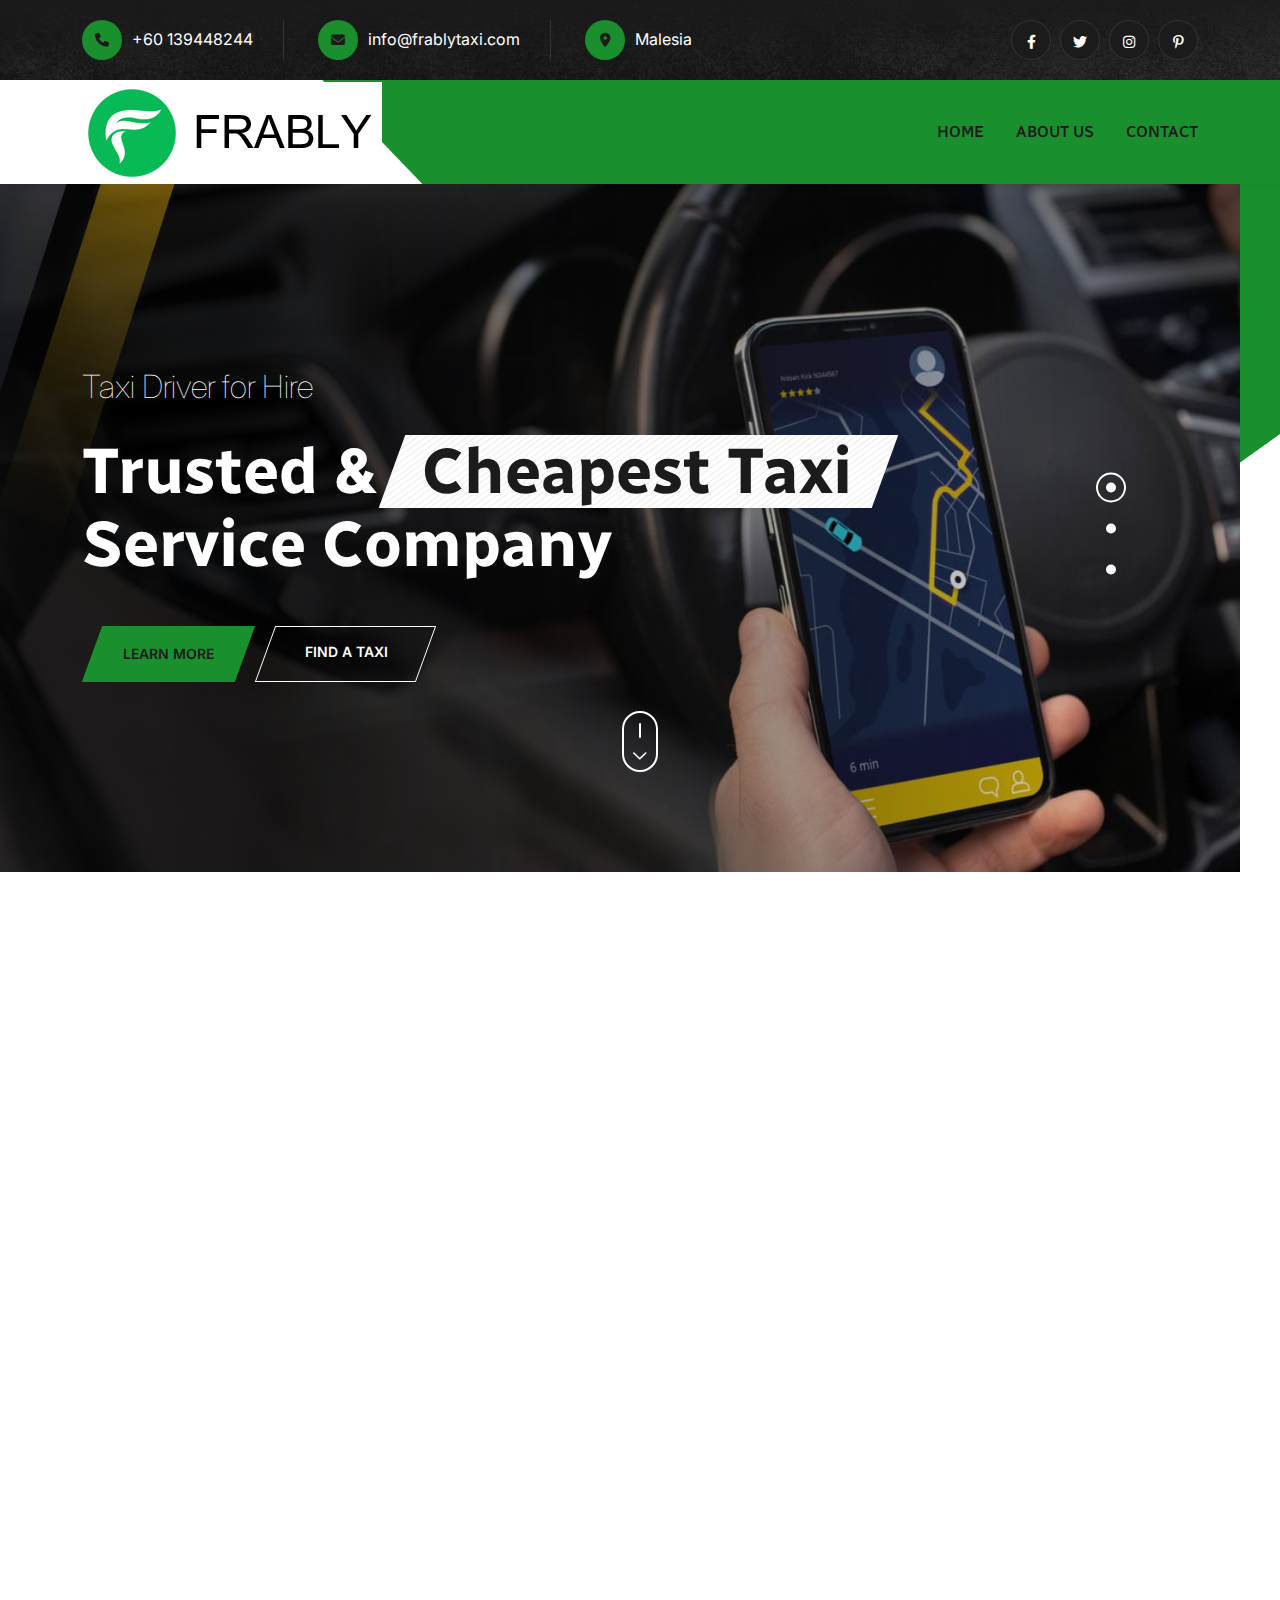
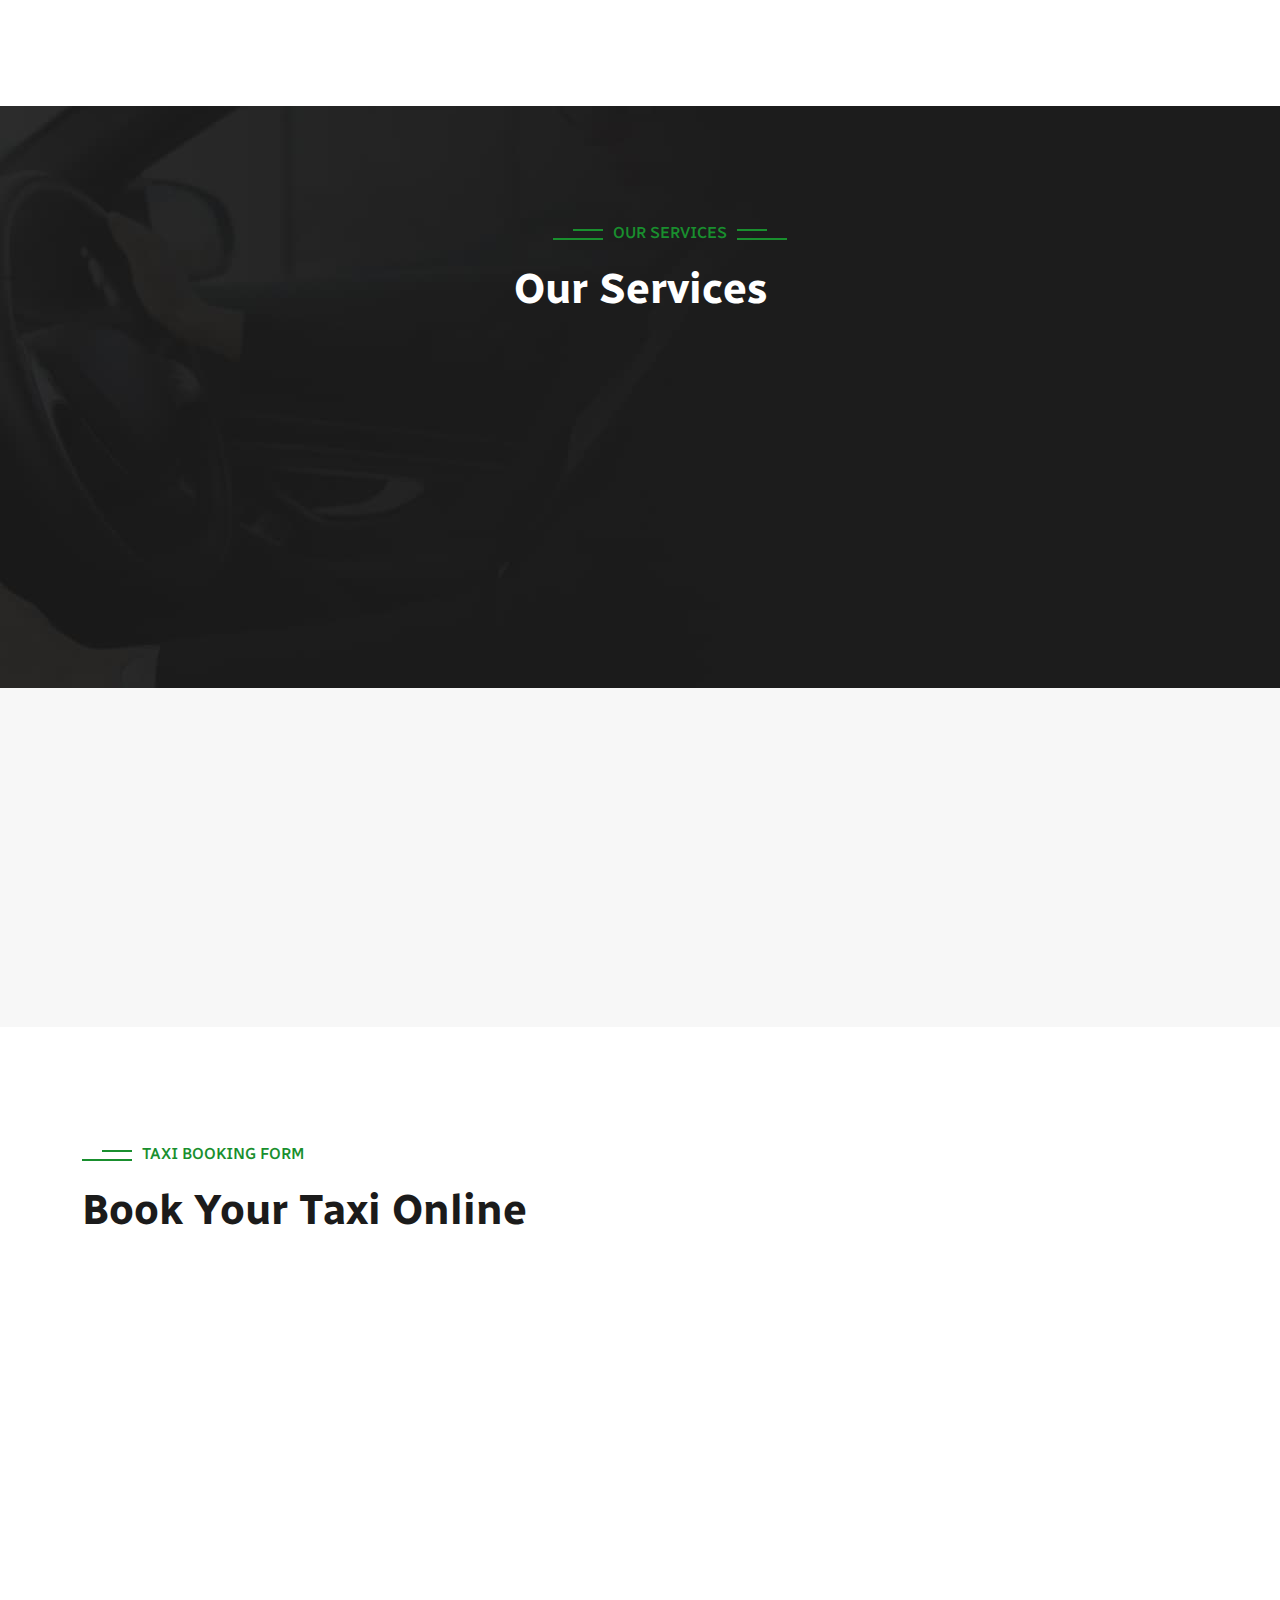
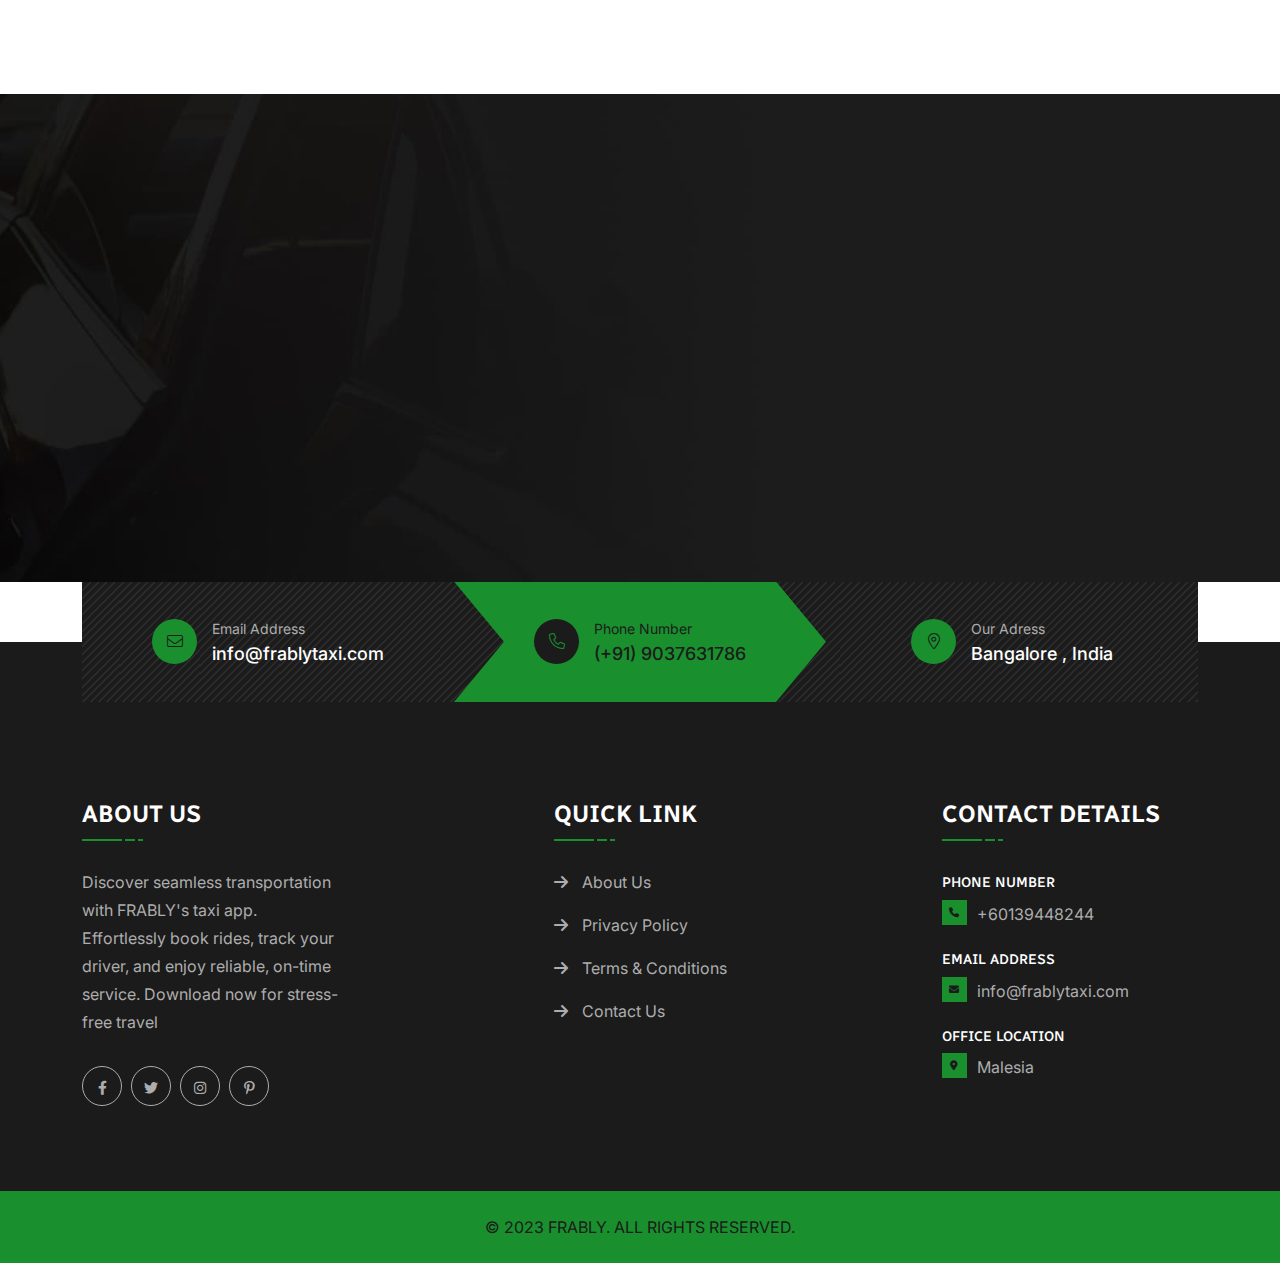
==== index.html @ fe0049c3 "epw" ====
<!doctype html>
<html class="no-js" lang="zxx">
   <head>
      <meta charset="utf-8">
      <meta http-equiv="x-ua-compatible" content="ie=edge">
      <title>FRABLY - Online Taxi Service</title>
      <meta name="author" content="Frably">
      <meta name="description" content="Frably - Online Taxi Service">
      <meta name="keywords" content="Frably - Online Taxi Service">
      <meta name="robots" content="INDEX,FOLLOW">
      <meta name="viewport" content="width=device-width,initial-scale=1,shrink-to-fit=no">
 
      <link href="assets/img/favicon.png" rel="icon">
      <meta name="theme-color" content="#ffffff">
      <link rel="preconnect" href="https://fonts.googleapis.com/">
      <link rel="preconnect" href="https://fonts.gstatic.com/" crossorigin>
      <link href="https://fonts.googleapis.com/css2?family=Inter:wght@300;400;500;600;700;800;900&amp;family=Radio+Canada:wght@300;400;500;600;700&amp;display=swap" rel="stylesheet">
      <link rel="stylesheet" href="assets/css/bootstrap.min.css">
      <link rel="stylesheet" href="assets/css/fontawesome.min.css">
      <link rel="stylesheet" href="assets/css/magnific-popup.min.css">
      <link rel="stylesheet" href="assets/css/slick.min.css">
      <link rel="stylesheet" href="assets/css/jquery.datetimepicker.min.css">
      <link rel="stylesheet" href="assets/css/style.css">
   </head>
   <body class="">
      <div class="th-menu-wrapper">
         <div class="th-menu-area text-center">
            <button class="th-menu-toggle"><i class="fal fa-times"></i></button>
            <div class="mobile-logo"><a href="index.html"><img src="assets/img/logo.svg" alt="Frably"></a></div>
            <div class="th-mobile-menu">
               <ul>
                     
                <li><a href="index.html">Home</a></li>
                <li><a href="about.html">About Us</a></li>
                <li><a href="contact.html">Contact</a></li>
               </ul>
            </div>
         </div>
      </div>
      <div class="popup-search-box d-none d-lg-block">
         <button class="searchClose"><i class="fal fa-times"></i></button>
         <form action="#"><input type="text" placeholder="What are you looking for"> <button type="submit"><i class="fal fa-search"></i></button></form>
      </div>
      <div class="sidemenu-wrapper d-none d-lg-block">
         <div class="sidemenu-content bg-title">
            <button class="closeButton sideMenuCls"><i class="far fa-times"></i></button>
            <div class="widget footer-widget">
               <h3 class="widget_title">About Company</h3>
               <div class="th-widget-about">
                  <p class="footer-text">Centric aplications productize before front end vortals visualize front end is results and value added</p>
                  <h4 class="footer-info-title">WE ARE AVAILABLE</h4>
                  <p class="footer-text">Mon-Sat: 09.00 am to 6.30 pm</p>
                  <a href="contact.html" class="th-btn style3"><span class="btn-text">Contact Us</span></a>
               </div>
            </div>
            <div class="widget footer-widget">
               <h3 class="widget_title">Recent Posts</h3>
               <div class="recent-post-wrap">
                  <div class="recent-post">
                     <div class="media-img"><a href="blog-details.html"><img src="assets/img/blog/recent-post-1-2.jpg" alt="Blog Image"></a></div>
                     <div class="media-body">
                        <div class="recent-post-meta"><a href="blog.html"><i class="far fa-calendar-days"></i>22th May, 2023</a></div>
                        <h4 class="post-title"><a class="text-inherit" href="blog-details.html">How To Start Car Engine Faster</a></h4>
                        <a class="line-btn" href="blog.html">Read More<i class="fa-regular fa-arrow-right"></i></a>
                     </div>
                  </div>
                  <div class="recent-post">
                     <div class="media-img"><a href="blog-details.html"><img src="assets/img/blog/recent-post-1-3.jpg" alt="Blog Image"></a></div>
                     <div class="media-body">
                        <div class="recent-post-meta"><a href="blog.html"><i class="far fa-calendar-days"></i>25th May, 2023</a></div>
                        <h4 class="post-title"><a class="text-inherit" href="blog-details.html">How to start car engine slowly</a></h4>
                        <a class="line-btn" href="blog.html">Read More<i class="fa-regular fa-arrow-right"></i></a>
                     </div>
                  </div>
               </div>
            </div>
            <div class="widget footer-widget">
               <h4 class="widget_title">Get Newsletter</h4>
               <div class="newsletter-widget">
                  <p class="md-20">Sign up today for hints, tips & latest car overview and news</p>
                  <form class="newsletter-form"><input class="form-control" type="email" placeholder="Email Address" required=""> <button type="submit" class="newsletter-btn"><i class="fas fa-envelope"></i></button></form>
                  <div class="th-social style2"><a target="_blank" href="https://facebook.com/"><i class="fab fa-facebook-f"></i></a> <a target="_blank" href="https://twitter.com/"><i class="fab fa-twitter"></i></a> <a target="_blank" href="https://instagram.com/"><i class="fab fa-instagram"></i></a> <a target="_blank" href="https://linkedin.com/"><i class="fab fa-linkedin-in"></i></a></div>
               </div>
            </div>
         </div>
      </div>
      <header class="th-header header-layout2">
         <div class="top-area" data-bg-src="assets/img/bg/header_bg_1.png">
           
            <div class="menu-top">
               <div class="container">
                  <div class="row align-items-center justify-content-center justify-content-sm-between">
                     <div class="col-auto d-none d-sm-block"><a class="header-link" href="tel:+88001152256"><i class="icon-btn fas fa-phone"></i>+60 139448244</a> <a class="header-link d-none d-lg-inline-block" href="mailto:info@anob-taxi.com"><i class="icon-btn fas fa-envelope"></i>info@frablytaxi.com</a> <a class="header-link d-none d-xl-inline-block" href="https://www.google.com/maps"><i class="icon-btn fas fa-location-dot"></i>Malesia</a></div>
                     <div class="col-auto">
                        <div class="th-social"><a target="_blank" href="https://facebook.com/"><i class="fab fa-facebook-f"></i></a> <a target="_blank" href="https://twitter.com/"><i class="fab fa-twitter"></i></a> <a target="_blank" href="https://instagram.com/"><i class="fab fa-instagram"></i></a> <a target="_blank" href="https://pinterest.com/"><i class="fab fa-pinterest-p"></i></a></div>
                     </div>
                  </div>
               </div>
            </div>
         </div>
         <div class="sticky-wrapper">
            <div class="menu-area">
               <div class="container">
                  <div class="row align-items-center justify-content-between">
                     <div class="col-auto">
                        <div class="header-logo"><a href="index.html"><img src="assets/img/titlelogo.png" alt="frablytaxi"></a></div>
                     </div>
                     <div class="col-auto">
                        <div class="row align-items-center justify-content-between">
                           <div class="col-auto">
                              <nav class="main-menu d-none d-lg-inline-block">
                                 <ul>
                             
                                    <li><a href="index.html">Home</a></li>
                                    <li><a href="about.html">About Us</a></li>
 
                                    <li><a href="contact.html">Contact</a></li>
                                 </ul>
                              </nav>
                              <button type="button" class="th-menu-toggle d-inline-block d-lg-none"><i class="far fa-bars"></i></button>
                           </div>
                           <div class="col-auto d-none d-xxl-block">
                              <div class="header-button"><a href="booking.html" class="th-btn style6 style-skew"><span class="btn-text">Let’s Ride Now</span></a></div>
                           </div>
                        </div>
                     </div>
                  </div>
               </div>
               <div class="logo-shape" data-bg-src="assets/img/bg/pattern_bg_2.png"></div>
            </div>
         </div>
      </header>
      <div class="th-hero-wrapper hero-1">
         <div class="hero-slider-1 th-carousel" data-fade="true" data-slide-show="1" data-md-slide-show="1" data-dots="true" data-xl-dots="true" data-ml-dots="true" data-lg-dots="true">
            <div class="th-hero-slide">
               <div class="th-hero-bg" data-bg-src="assets/img/bg/hero_bg_1_2.jpg"><img src="assets/img/bg/hero_overlay_1.png" alt="Hero Image"></div>
               <div class="container">
                  <div class="hero-style1">
                     <span class="hero-subtitle" data-ani="slideinleft" data-ani-delay="0.1s">Taxi Driver for Hire</span>
                     <h1 class="hero-title" data-ani="slideinleft" data-ani-delay="0.3s">Trusted & <span class="text-bg">Cheapest Taxi</span></h1>
                     <h1 class="hero-title" data-ani="slideinleft" data-ani-delay="0.5s">Service Company</h1>
                     <div class="btn-group" data-ani="slideinleft" data-ani-delay="0.7s"><a href="about.html" class="th-btn style3 style-skew"><span class="btn-text">Learn More</span></a> <a href="taxi.html" class="th-btn style2 style-skew"><span class="btn-text">Find A Taxi</span></a></div>
                  </div>
               </div>
            </div>
            <div class="th-hero-slide">
               <div class="th-hero-bg" data-bg-src="assets/img/bg/hero_bg_1_2.jpg"><img src="assets/img/bg/hero_overlay_1.png" alt="Hero Image"></div>
               <div class="container">
                  <div class="hero-style1">
                     <span class="hero-subtitle" data-ani="slideinleft" data-ani-delay="0.1s">Taxi Driver for Hire</span>
                     <h1 class="hero-title" data-ani="slideinleft" data-ani-delay="0.3s">Fasted & <span class="text-bg">Cheapest Taxi</span></h1>
                     <h1 class="hero-title" data-ani="slideinleft" data-ani-delay="0.5s">Car Services</h1>
                     <div class="btn-group" data-ani="slideinleft" data-ani-delay="0.7s"><a href="about.html" class="th-btn style3 style-skew"><span class="btn-text">Learn More</span></a> <a href="taxi.html" class="th-btn style2 style-skew"><span class="btn-text">Find A Taxi</span></a></div>
                  </div>
               </div>
            </div>
            <div class="th-hero-slide">
               <div class="th-hero-bg" data-bg-src="assets/img/bg/hero_bg_1_3.jpg"><img src="assets/img/bg/hero_overlay_1.png" alt="Hero Image"></div>
               <div class="container">
                  <div class="hero-style1">
                     <span class="hero-subtitle" data-ani="slideinleft" data-ani-delay="0.1s">Taxi Driver for Hire</span>
                     <h1 class="hero-title" data-ani="slideinleft" data-ani-delay="0.3s">Trusted & <span class="text-bg">Cheapest Taxi</span></h1>
                     <h1 class="hero-title" data-ani="slideinleft" data-ani-delay="0.5s">Taxi For You</h1>
                     <div class="btn-group" data-ani="slideinleft" data-ani-delay="0.7s"><a href="about.html" class="th-btn style3 style-skew"><span class="btn-text">Learn More</span></a> <a href="taxi.html" class="th-btn style2 style-skew"><span class="btn-text">Find A Taxi</span></a></div>
                  </div>
               </div>
            </div>
         </div>
         <a href="#about-sec" class="scroll-bottom"><i class="far fa-chevron-down"></i></a>
         <div class="hero-shape"></div>
      </div>
      <div class="space" id="about-sec">
         <div class="container">
            <div class="row">
               <div class="col-lg-6 mb-40 mb-lg-0">
                  <div class="img-box2 wow fadeInLeft">
                     <div class="img1"><img src="assets/img/normal/about_2_1.jpg" alt="About"></div>
                     <div class="img2"><img src="assets/img/normal/about_2_2.jpg" alt="About"></div>
                     <a href="https://www.youtube.com/watch?v=_sI_Ps7JSEk" class="play-btn popup-video"><i class="fas fa-play"></i></a>
                  </div>
               </div>
               <div class="col-lg-6 ps-3 ps-xl-5 align-self-end wow fadeInRight">
                  <div class="title-area mb-35">
                     <span class="sub-title">About our Service</span>
                     <h2 class="sec-title text-uppercase">Ride with Confidence<br> Arrive in Style</h2>
                  </div>
                  <div class="about-quote">
                     <p class="text">A taxi ride is like a thriller story, it has a beginning, middle, and an end, and sometimes it surprises you.</p>
                 
                  </div>
                  <div class="info-card style2">
                     <div class="info-card_icon text-title"><i class="fas fa-phone"></i></div>
                     <div class="info-card_content">
                        <p class="info-card_text">Call Us 24/7 Anytime:</p>
                        <a href="tel:+2563153215" class="info-card_link text-title">+60 139448244</a>
                     </div>
                  </div>
                  <a href="about.html" class="th-btn style-skew"><span class="btn-text">Get More Info</span></a>
               </div>
            </div>
         </div>
      </div>
      <section class="bg-smoke bg-top-center space" data-bg-src="assets/img/bg/service_bg_1_1.jpg">
         <div class="container">
            <div class="title-area text-center">
               <span class="sub-title">OUR SERVICES<span class="double-line"></span></span>
               <h2 class="sec-title text-white">Our Services</h2>
            </div>
            <div class="row th-carousel" data-slide-show="3" data-lg-slide-show="2" data-md-slide-show="2">
               <div class="col-md-6 col-lg-4">
                  <div class="service-grid wow fadeInUp">
                     <div class="service-grid_img"><img src="assets/img/service/service_1_1.jpg" alt="service image"></div>
                     <div class="service-grid_content">
                        <h3 class="service-grid_title"><a href="service-details.html">City Transport</a></h3>
                        <p class="service-grid_text">Various modes of transportation and infrastructure systems that facilitate the movement of people and goods within urban areas and cities.</p>
                       
                     </div>
                  </div>
               </div>
           
               <div class="col-md-6 col-lg-4">
                  <div class="service-grid wow fadeInUp">
                     <div class="service-grid_img"><img src="assets/img/service/service_1_3.jpg" alt="service image"></div>
                     <div class="service-grid_content">
                        <h3 class="service-grid_title"><a href="service-details.html">Online Booking</a></h3>
                        <p class="service-grid_text">Taxi online booking enables users to book a taxi ride through a digital platform or app for convenient and efficient transportation</p>
                     
                     </div>
                  </div>
               </div>
             
               <div class="col-md-6 col-lg-4">
                  <div class="service-grid wow fadeInDown">
                     <div class="service-grid_img"><img src="assets/img/service/service_1_4.jpg" alt="service image"></div>
                     <div class="service-grid_content">
                        <h3 class="service-grid_title"><a href="service-details.html">Regular Transport</a></h3>
                        <p class="service-grid_text">Routine and consistent modes of transportation for daily commuting or regular travel needs</p>
                      
                     </div>
                  </div>
               </div>
            </div>
         </div>
      </section>
      <div class="space overflow-hidden">
         <div class="container">
            <div class="title-area mb-35 text-center text-xl-start">
               <span class="sub-title">Taxi Booking Form</span>
               <h2 class="sec-title">Book Your Taxi Online</h2>
            </div>
            <div class="row flex-row-reverse">
               <div class="col-xl-5">
                  <div class="car-img1 wow fadeInRight"><img src="assets/img/normal/booking_car_1.png" alt="car"></div>
               </div>
               <div class="col-xl-7">
                  <form action="https://themeholy.com/html/taxiar/demo/mail.php" method="POST" class="booking-form style2 ajax-contact wow fadeInUp">
                     <div class="booking-select-class">
                        <div class="class-name"><input type="radio" id="standard" name="booking_class" value="STANDARD" checked="checked"> <label for="standard">STANDARD</label></div>
                        <div class="class-name"><input type="radio" id="business" name="booking_class" value="BUSINESS"> <label for="business">BUSINESS</label></div>
                        <div class="class-name"><input type="radio" id="economy" name="booking_class" value="ECONOMY"> <label for="economy">ECONOMY</label></div>
                        <div class="class-name"><input type="radio" id="vip" name="booking_class" value="VIP"> <label for="vip">VIP</label></div>
                        <div class="class-name"><input type="radio" id="minivan" name="booking_class" value="MINIVAN"> <label for="minivan">MINIVAN</label></div>
                        <div class="class-name"><input type="radio" id="comfort" name="booking_class" value="COMFORT"> <label for="comfort">COMFORT</label></div>
                     </div>
                     <div class="input-box">
                        <div class="row">
                           <div class="form-group col-sm-6"><input type="text" class="form-control" name="name" id="name" placeholder="Your Name"></div>
                           <div class="form-group col-sm-6"><input type="number" class="form-control" name="phone" id="phone" placeholder="Phone Number"></div>
                           <div class="form-group col-sm-6"><input type="text" class="form-control" name="passenger" id="passenger" placeholder="Passengers#"></div>
                           <div class="form-group col-sm-6"><input type="text" class="form-control" name="s-destination" id="s-destination" placeholder="Start Destination"></div>
                           <div class="form-group col-sm-6"><input type="text" class="form-control" name="e-destination" id="e-destination" placeholder="End Destination"></div>
                           <div class="form-group col-sm-6"><input type="text" class="date-pick form-control" name="date" id="date-pick" placeholder="Select Date"></div>
                           <div class="form-group col-sm-6"><input type="text" class="time-pick form-control" name="time" id="time-pick" placeholder="Select Time"></div>
                           <div class="form-btn col-sm-6"><button class="th-btn">Book Taxi Now</button></div>
                        </div>
                        <p class="form-messages mb-0 mt-3"></p>
                     </div>
                  </form>
               </div>
            </div>
         </div>
      </div>
      <section class="space position-relative" data-bg-src="assets/img/bg/download_bg_1.jpg">
         <div class="container">
            <div class="row">
               <div class="col-lg-7 text-center text-lg-start wow fadeInLeft">
                  <div class="title-area mb-30">
                     <span class="sub-title">Download Frably App Now</span>
                     <h2 class="sec-title text-white fw-semibold">Get Free FRABLY App<br>On Online Store</h2>
                  </div>
                 
                  <div class="download-btn-wrap">
                     <a target="_blank" href="https://play.google.com/" class="download-btn">
                        <i class="fa-brands fa-google-play"></i>
                        <div class="text-group">
                           <span class="small-text">Download From</span>
                           <h6 class="big-text">Google Play</h6>
                        </div>
                     </a>
                     <a target="_blank" href="https://www.apple.com/store" class="download-btn">
                        <i class="fa-brands fa-apple"></i>
                        <div class="text-group">
                           <span class="small-text">Download From</span>
                           <h6 class="big-text">App Store</h6>
                        </div>
                     </a>
                  </div>
               </div>
               <div class="col-xl-6">
                  <div class="app-mockup wow fadeInRight"><img src="assets/img/normal/app_mockup.png" alt="app mockup"></div>
               </div>
            </div>
         </div>
      </section>
 
    
      <div class="z-index-common" data-pos-for=".footer-wrapper" data-sec-pos="bottom-half">
         <div class="container">
            <div class="contact-card" data-bg-src="assets/img/bg/pattern_bg_3.png">
               <div class="info-card style3">
                  <div class="info-card_icon"><i class="fal fa-envelope"></i></div>
                  <div class="info-card_content">
                     <p class="info-card_text">Email Address</p>
                     <a href="mailto:info@example.com" class="info-card_link">info@frablytaxi.com</a>
                  </div>
               </div>
               <div class="info-card style3 active">
                  <div class="info-card_icon"><i class="fal fa-phone"></i></div>
                  <div class="info-card_content">
                     <p class="info-card_text">Phone Number</p>
                     <a href="tel:+46825476243" class="info-card_link">(+91) 9037631786</a>
                  </div>
               </div>
               <div class="info-card style3">
                  <div class="info-card_icon"><i class="fal fa-location-dot"></i></div>
                  <div class="info-card_content">
                     <p class="info-card_text">Our Adress</p>
                     <a href="https://www.google.com/maps" class="info-card_link">Bangalore , India</a>
                  </div>
               </div>
            </div>
         </div>
      </div>
      <footer class="footer-wrapper footer-layout1">
         <div class="widget-area">
            <div class="container">
               <div class="row justify-content-between">
                  <div class="col-md-6 col-xl-3">
                     <div class="widget footer-widget">
                        <h3 class="widget_title">About Us</h3>
                        <div class="th-widget-about">
                           <p class="footer-text">Discover seamless transportation with FRABLY's taxi app. Effortlessly book rides, track your driver, and enjoy reliable, on-time service. Download now for stress-free travel</p>
                           <div class="th-social style2"><a target="_blank" href="https://facebook.com/"><i class="fab fa-facebook-f"></i></a> <a target="_blank" href="https://twitter.com/"><i class="fab fa-twitter"></i></a> <a target="_blank" href="https://instagram.com/"><i class="fab fa-instagram"></i></a> <a target="_blank" href="https://pinterest.com/"><i class="fab fa-pinterest-p"></i></a></div>
                        </div>
                     </div>
                  </div>
                  <div class="col-md-6 col-xl-auto">
                     <div class="widget widget_nav_menu footer-widget">
                        <h3 class="widget_title">Quick link</h3>
                        <div class="menu-all-pages-container">
                           <ul class="menu">
                              <li><a href="about.html">About Us</a></li>
                              <li><a href="privacypolicy.html">Privacy Policy</a></li>
                              <li><a href="termsandconditions.html">Terms & Conditions</a></li>
                              <li><a href="contact.html">Contact Us</a></li>
                           </ul>
                        </div>
                     </div>
                  </div>
           
                  <div class="col-md-6 col-xl-3">
                     <div class="widget footer-widget">
                        <h3 class="widget_title">Contact Details</h3>
                        <div class="th-widget-about">
                           <h4 class="footer-info-title">Phone Number</h4>
                           <p class="footer-info"><i class="fa-sharp fa-solid fa-phone"></i><a class="text-inherit" href="tel:+60139448244">+60139448244</a></p>
                           <h4 class="footer-info-title">Email Address</h4>
                           <p class="footer-info"><i class="fas fa-envelope"></i><a class="text-inherit" href="mailto:info@email.com">info@frablytaxi.com</a></p>
                           <h4 class="footer-info-title">Office Location</h4>
                           <p class="footer-info"><i class="fas fa-map-marker-alt"></i>Malesia</p>
                        </div>
                     </div>
                  </div>
               </div>
            </div>
         </div>
         <div class="copyright-wrap">
            <div class="container">
               <p class="copyright-text">© 2023 <a href="https://frablytaxi.com">Frably</a>. All Rights Reserved.</p>
            </div>
         </div>
      </footer>
      <div class="scroll-top">
         <svg class="progress-circle svg-content" width="100%" height="100%" viewBox="-1 -1 102 102">
            <path d="M50,1 a49,49 0 0,1 0,98 a49,49 0 0,1 0,-98" style="transition: stroke-dashoffset 10ms linear 0s; stroke-dasharray: 307.919, 307.919; stroke-dashoffset: 307.919;"></path>
         </svg>
      </div>
      <script src="assets/js/vendor/jquery-3.6.0.min.js"></script><script src="assets/js/slick.min.js"></script><script src="assets/js/bootstrap.min.js"></script><script src="assets/js/jquery.magnific-popup.min.js"></script><script src="assets/js/jquery.counterup.min.js"></script><script src="assets/js/imagesloaded.pkgd.min.js"></script><script src="assets/js/isotope.pkgd.min.js"></script><script src="assets/js/nice-select.min.js"></script><script src="assets/js/jquery.datetimepicker.min.js"></script><script src="assets/js/wow.min.js"></script><script src="assets/js/main.js"></script>
   </body>

</html>
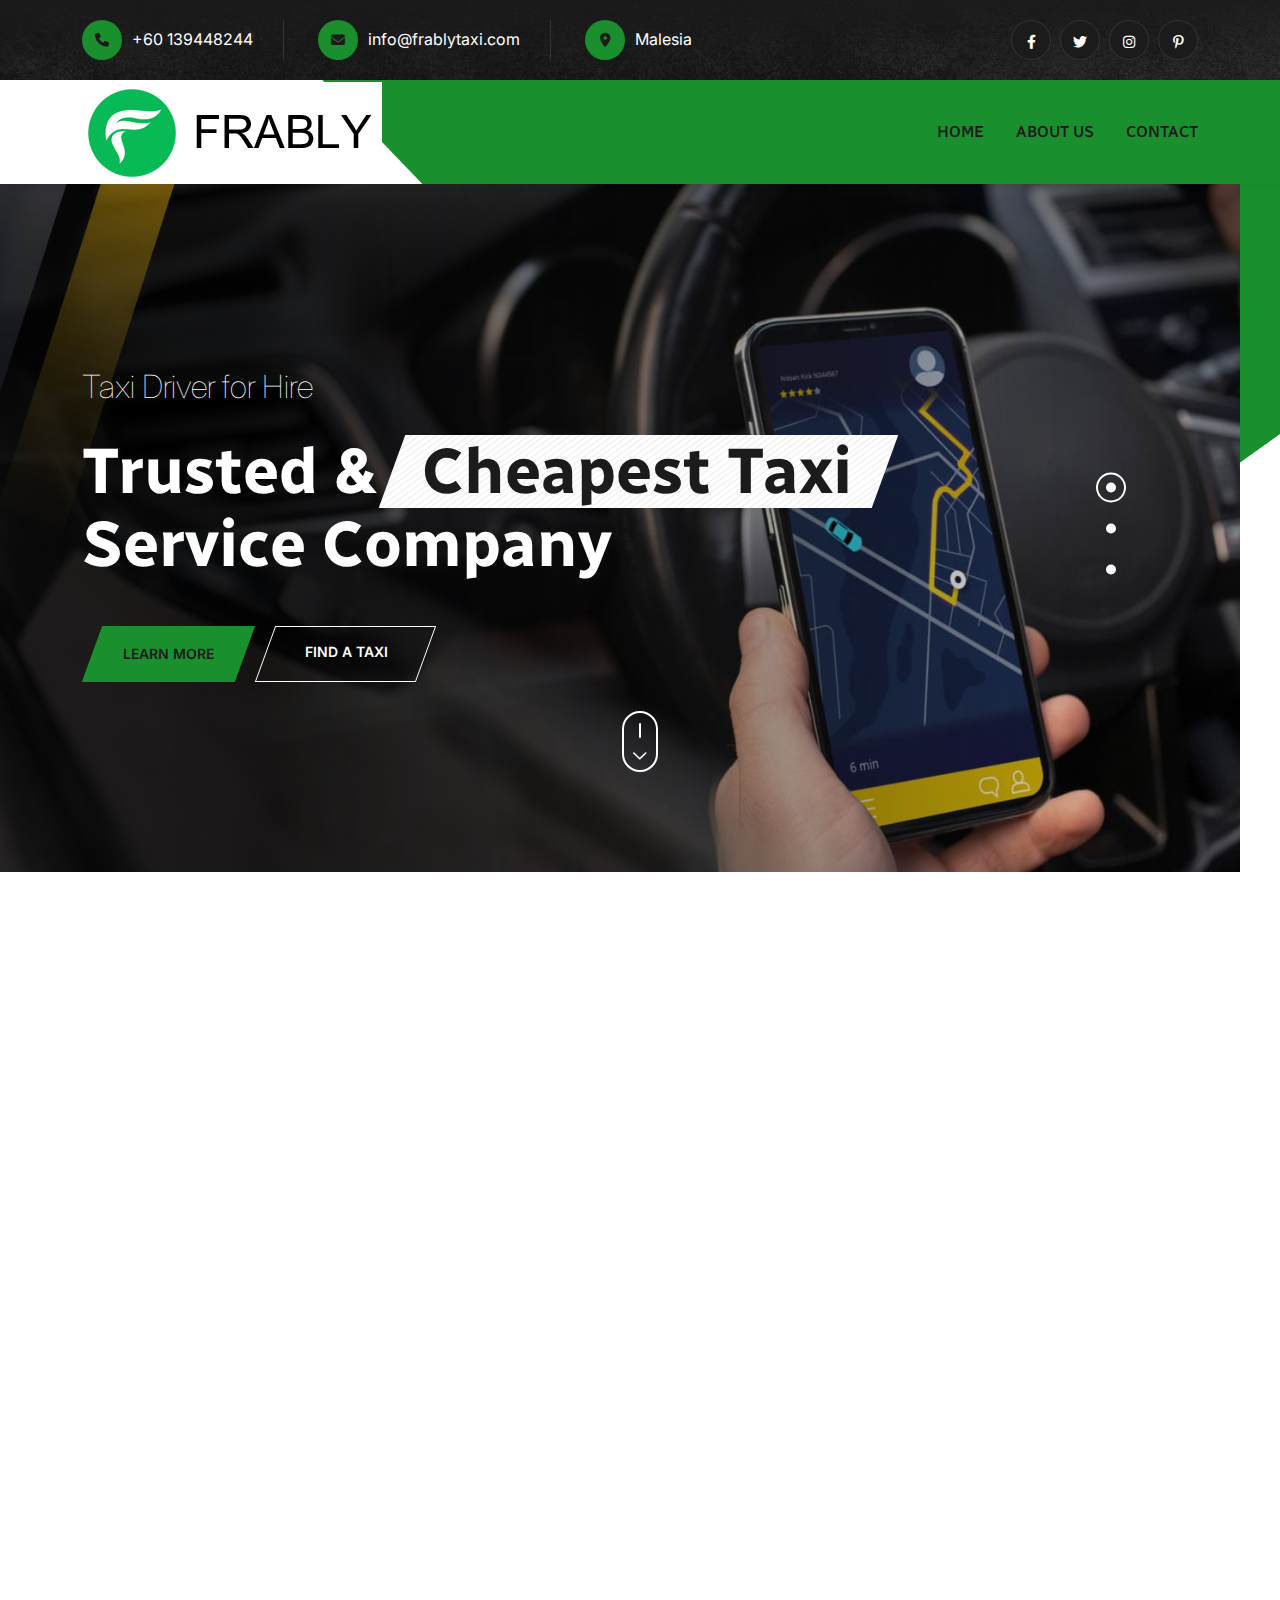
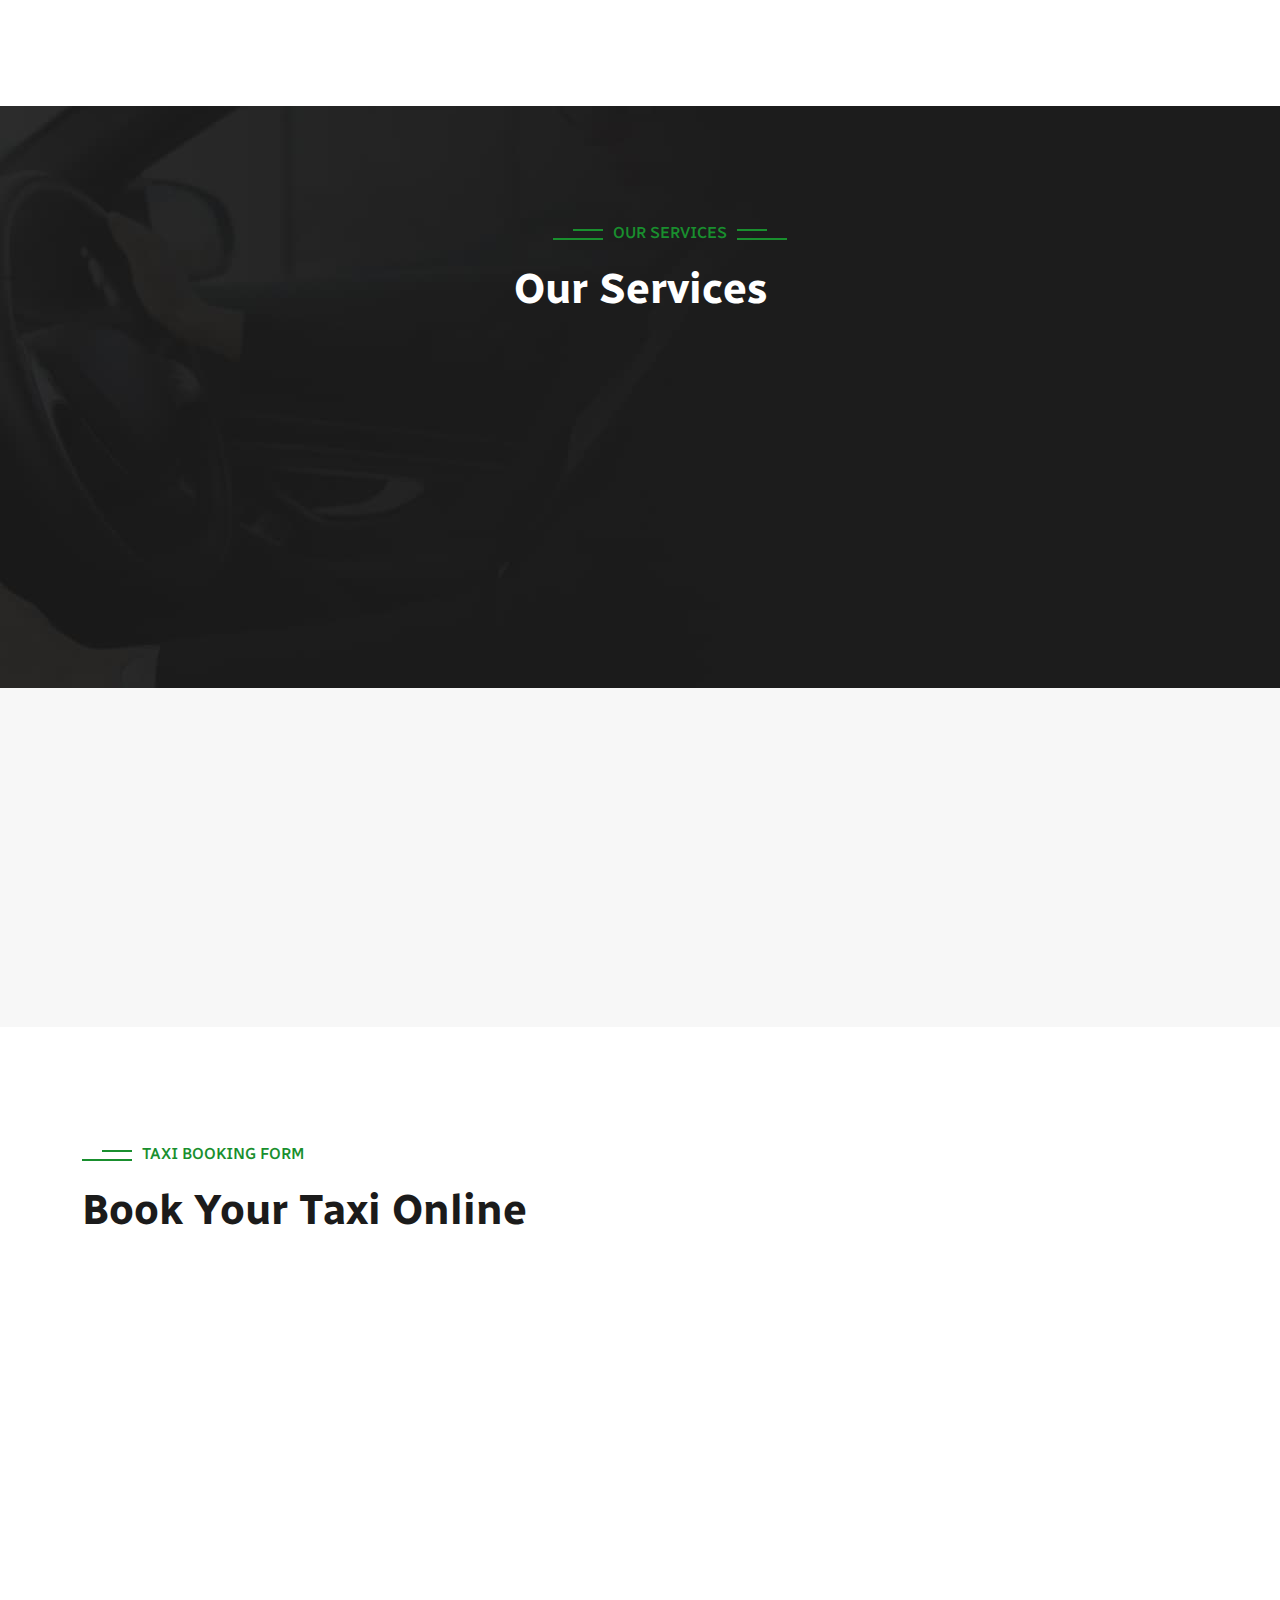
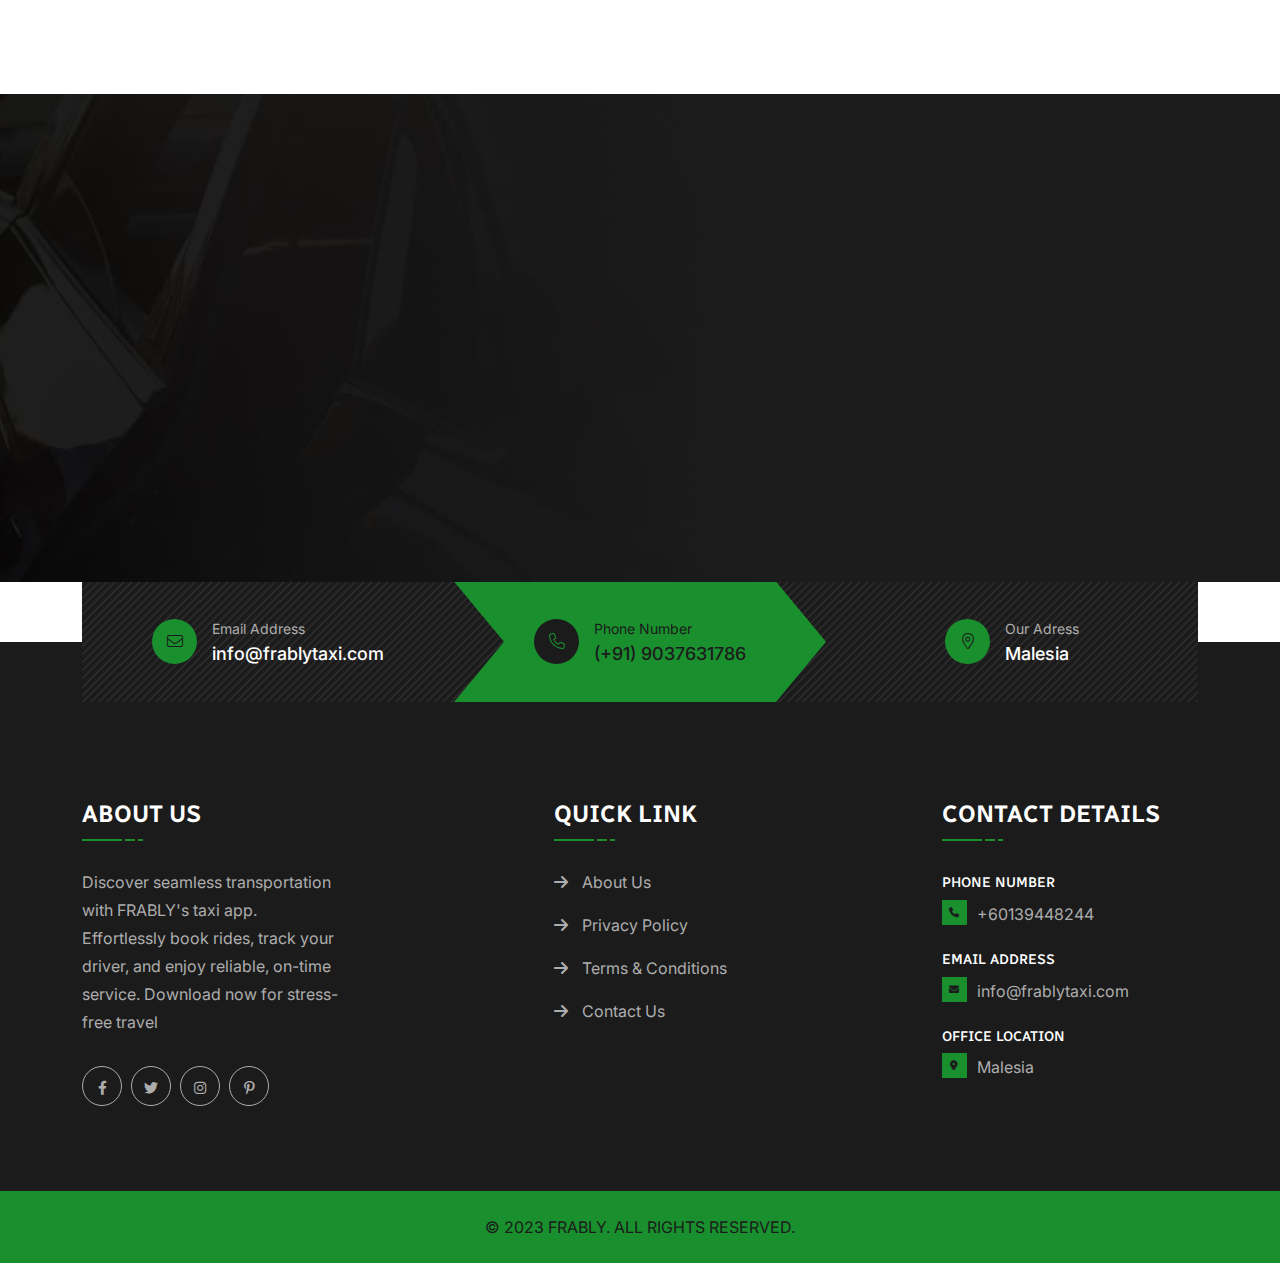
==== commit a2eb3fd1: "ewe" ====
--- a/index.html
+++ b/index.html
@@ -335,7 +335,7 @@
                   <div class="info-card_icon"><i class="fal fa-location-dot"></i></div>
                   <div class="info-card_content">
                      <p class="info-card_text">Our Adress</p>
-                     <a href="https://www.google.com/maps" class="info-card_link">Bangalore , India</a>
+                     <a href="https://www.google.com/maps" class="info-card_link">Malesia</a>
                   </div>
                </div>
             </div>
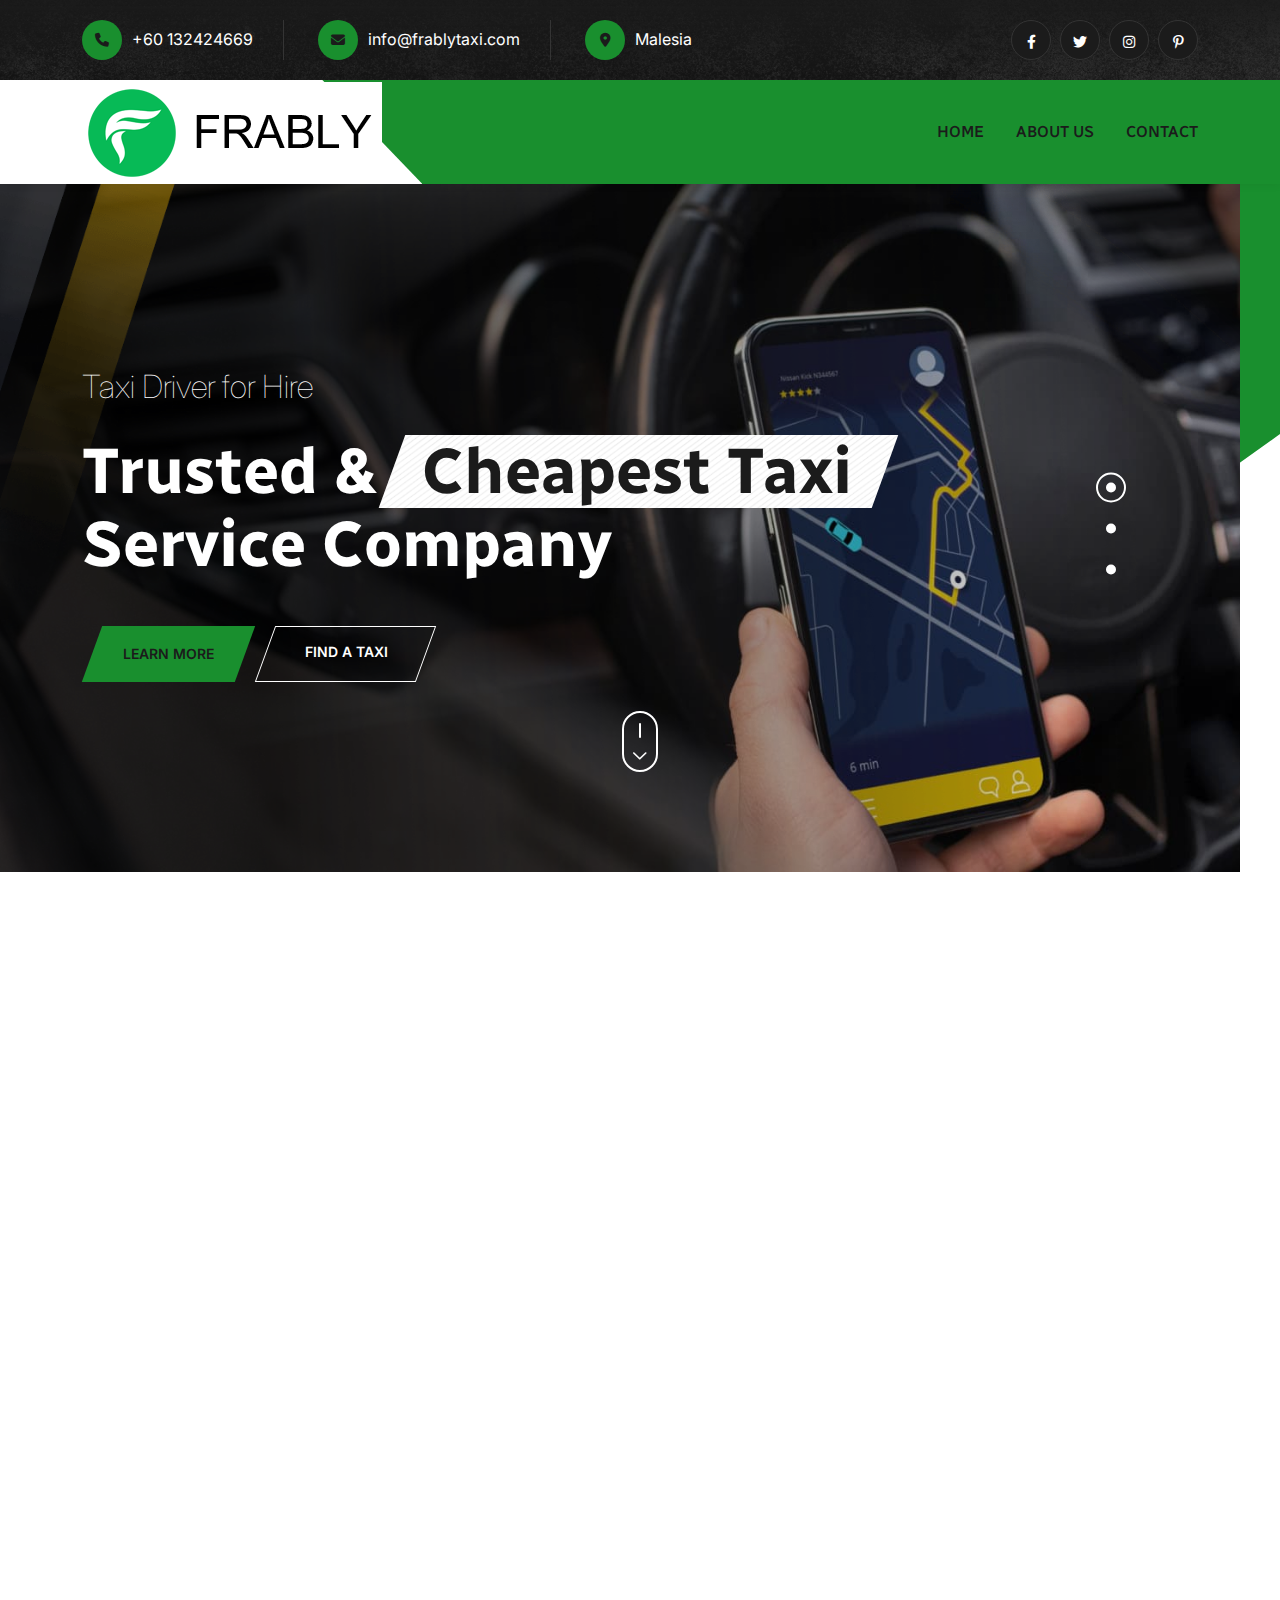
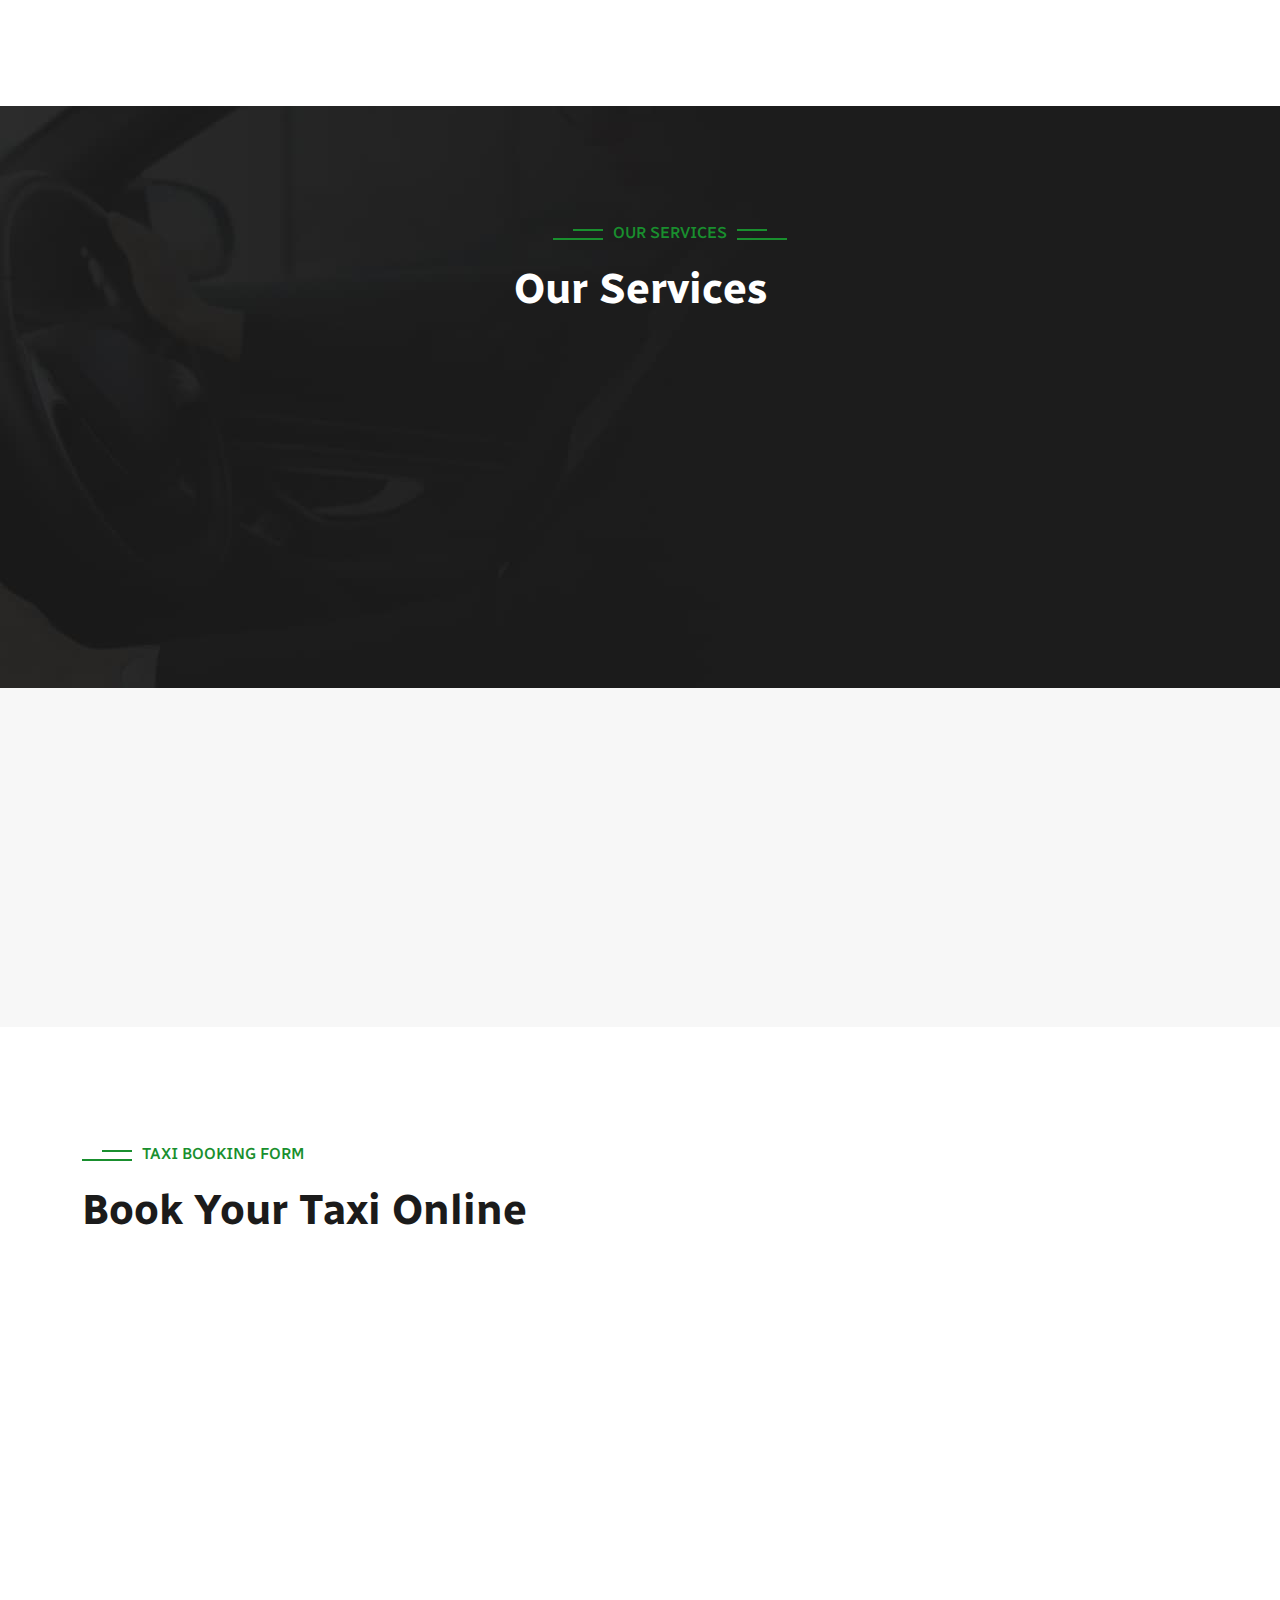
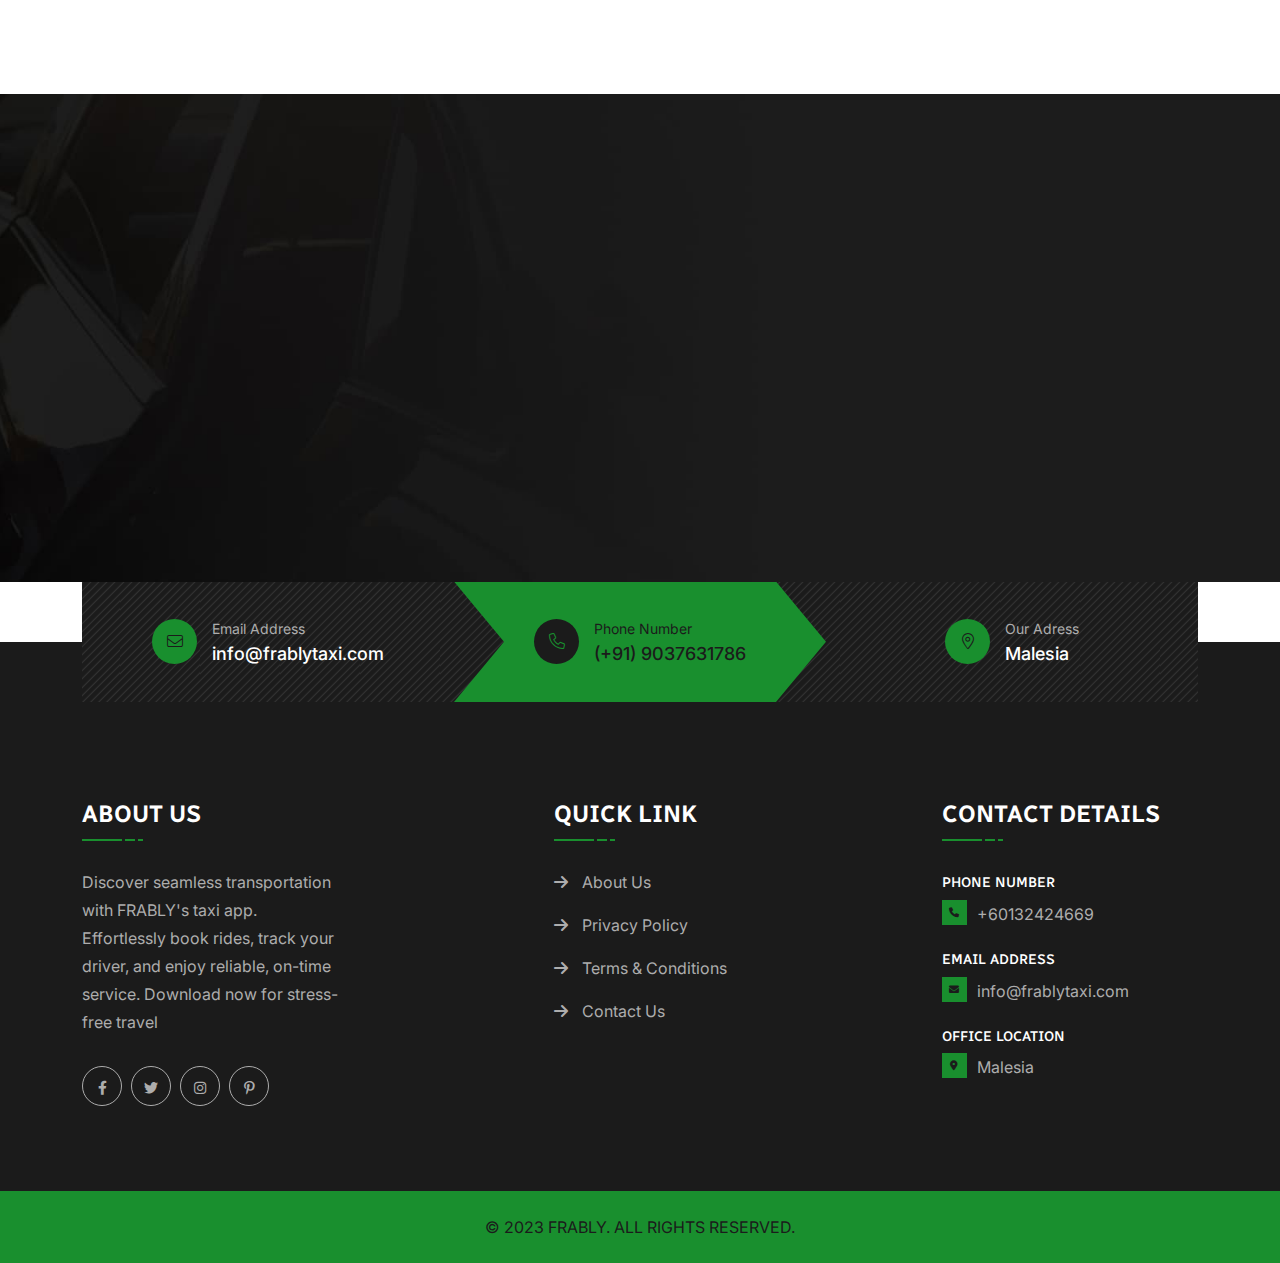
==== commit bb132939: "Update index.html" ====
--- a/index.html
+++ b/index.html
@@ -90,7 +90,7 @@
             <div class="menu-top">
                <div class="container">
                   <div class="row align-items-center justify-content-center justify-content-sm-between">
-                     <div class="col-auto d-none d-sm-block"><a class="header-link" href="tel:+88001152256"><i class="icon-btn fas fa-phone"></i>+60 139448244</a> <a class="header-link d-none d-lg-inline-block" href="mailto:info@anob-taxi.com"><i class="icon-btn fas fa-envelope"></i>info@frablytaxi.com</a> <a class="header-link d-none d-xl-inline-block" href="https://www.google.com/maps"><i class="icon-btn fas fa-location-dot"></i>Malesia</a></div>
+                     <div class="col-auto d-none d-sm-block"><a class="header-link" href="tel:+88001152256"><i class="icon-btn fas fa-phone"></i>+60 132424669</a> <a class="header-link d-none d-lg-inline-block" href="mailto:info@anob-taxi.com"><i class="icon-btn fas fa-envelope"></i>info@frablytaxi.com</a> <a class="header-link d-none d-xl-inline-block" href="https://www.google.com/maps"><i class="icon-btn fas fa-location-dot"></i>Malesia</a></div>
                      <div class="col-auto">
                         <div class="th-social"><a target="_blank" href="https://facebook.com/"><i class="fab fa-facebook-f"></i></a> <a target="_blank" href="https://twitter.com/"><i class="fab fa-twitter"></i></a> <a target="_blank" href="https://instagram.com/"><i class="fab fa-instagram"></i></a> <a target="_blank" href="https://pinterest.com/"><i class="fab fa-pinterest-p"></i></a></div>
                      </div>
@@ -192,7 +192,7 @@
                      <div class="info-card_icon text-title"><i class="fas fa-phone"></i></div>
                      <div class="info-card_content">
                         <p class="info-card_text">Call Us 24/7 Anytime:</p>
-                        <a href="tel:+2563153215" class="info-card_link text-title">+60 139448244</a>
+                        <a href="tel:+2563153215" class="info-card_link text-title">+60 132424669</a>
                      </div>
                   </div>
                   <a href="about.html" class="th-btn style-skew"><span class="btn-text">Get More Info</span></a>
@@ -373,7 +373,7 @@
                         <h3 class="widget_title">Contact Details</h3>
                         <div class="th-widget-about">
                            <h4 class="footer-info-title">Phone Number</h4>
-                           <p class="footer-info"><i class="fa-sharp fa-solid fa-phone"></i><a class="text-inherit" href="tel:+60139448244">+60139448244</a></p>
+                           <p class="footer-info"><i class="fa-sharp fa-solid fa-phone"></i><a class="text-inherit" href="tel:+60132424669">+60132424669</a></p>
                            <h4 class="footer-info-title">Email Address</h4>
                            <p class="footer-info"><i class="fas fa-envelope"></i><a class="text-inherit" href="mailto:info@email.com">info@frablytaxi.com</a></p>
                            <h4 class="footer-info-title">Office Location</h4>
@@ -398,4 +398,4 @@
       <script src="assets/js/vendor/jquery-3.6.0.min.js"></script><script src="assets/js/slick.min.js"></script><script src="assets/js/bootstrap.min.js"></script><script src="assets/js/jquery.magnific-popup.min.js"></script><script src="assets/js/jquery.counterup.min.js"></script><script src="assets/js/imagesloaded.pkgd.min.js"></script><script src="assets/js/isotope.pkgd.min.js"></script><script src="assets/js/nice-select.min.js"></script><script src="assets/js/jquery.datetimepicker.min.js"></script><script src="assets/js/wow.min.js"></script><script src="assets/js/main.js"></script>
    </body>
 
-</html>+</html>
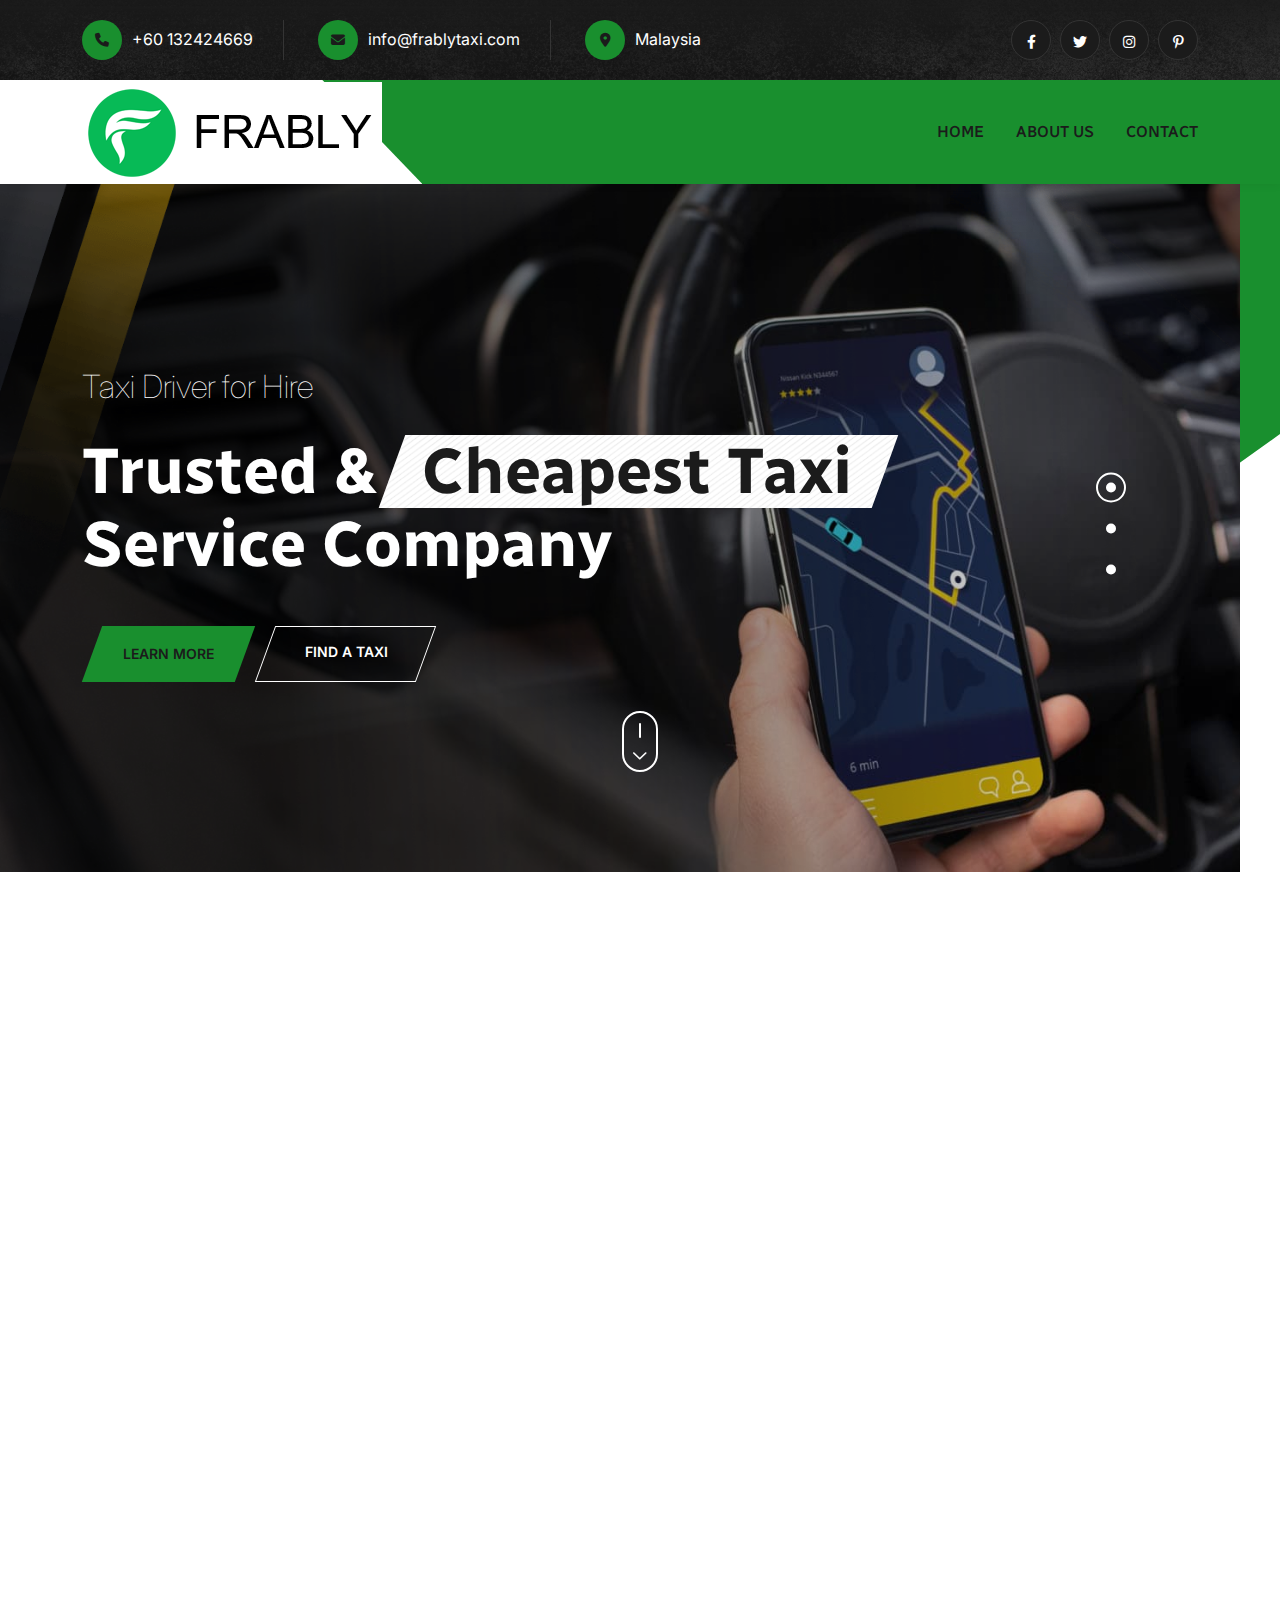
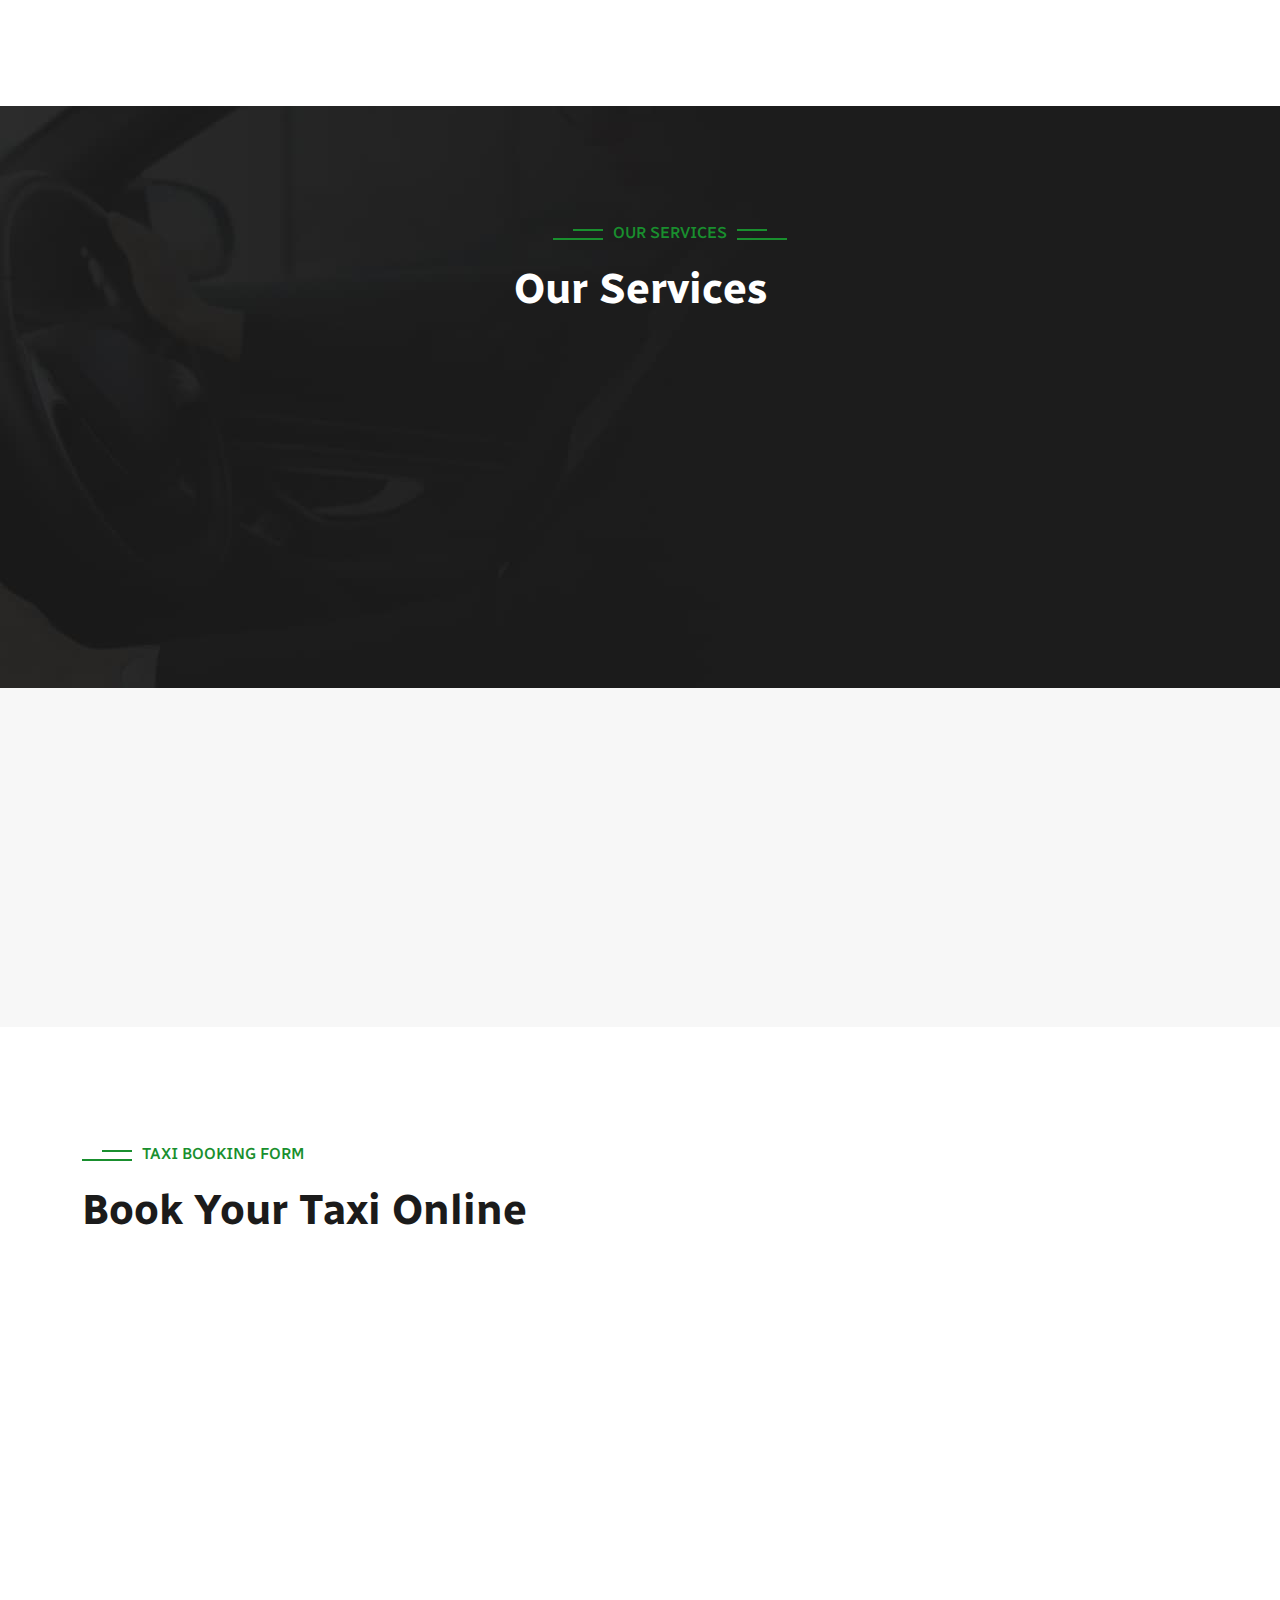
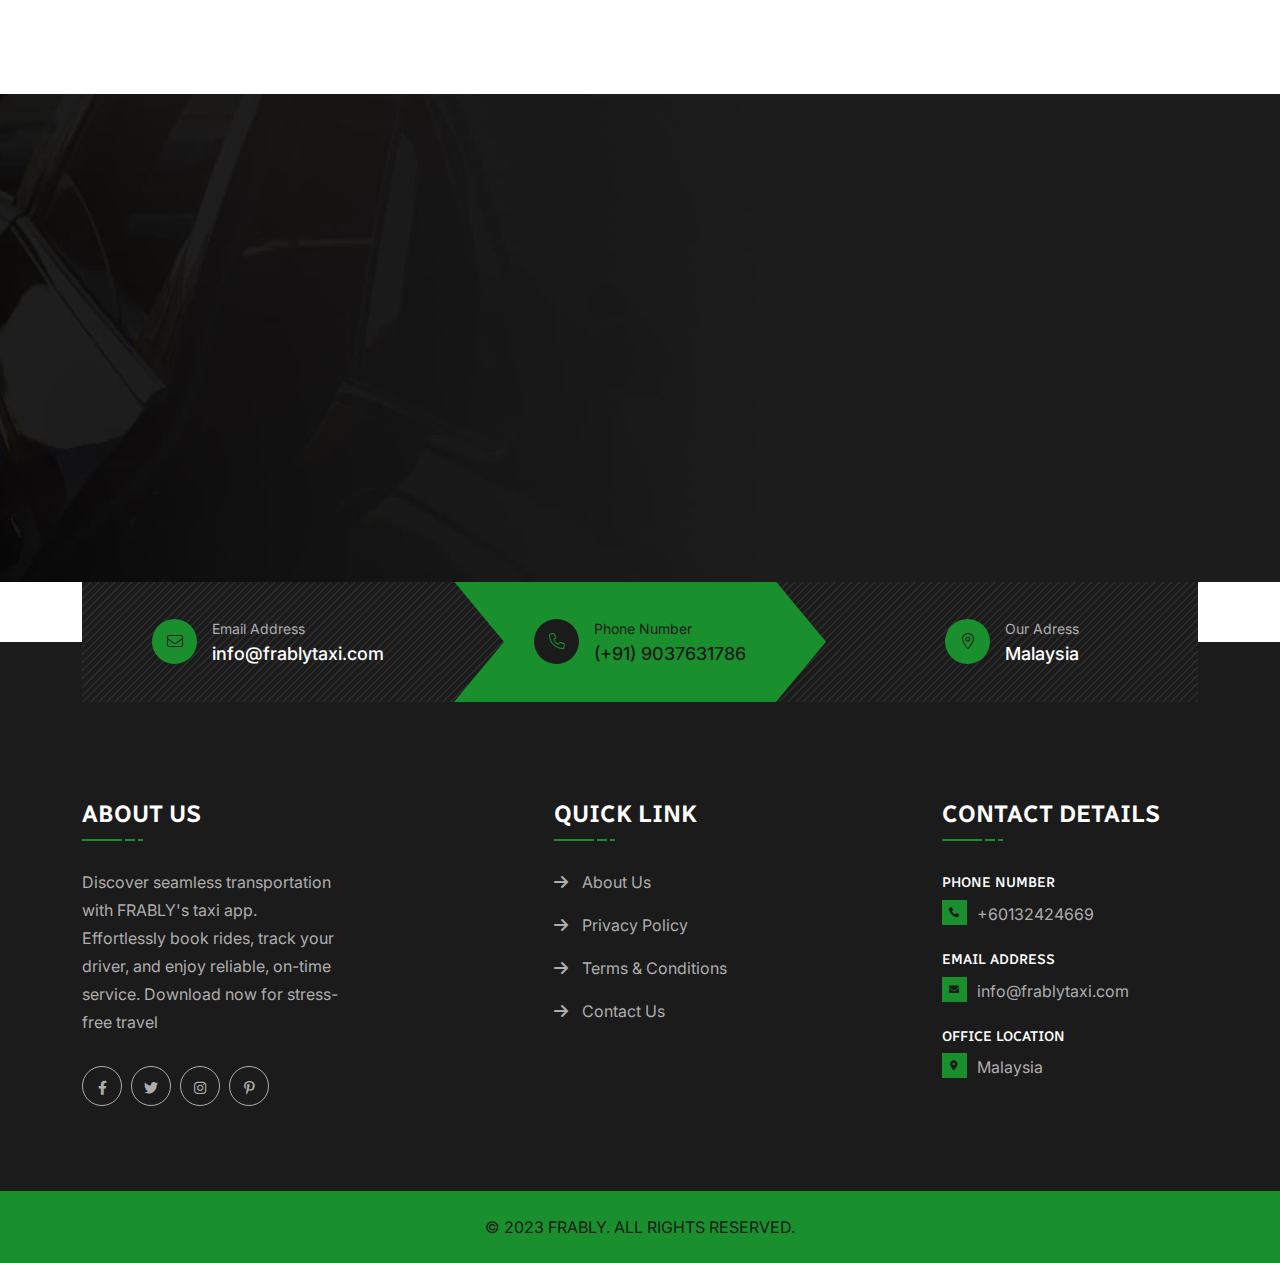
==== commit c99e9687: "Update index.html" ====
--- a/index.html
+++ b/index.html
@@ -90,7 +90,7 @@
             <div class="menu-top">
                <div class="container">
                   <div class="row align-items-center justify-content-center justify-content-sm-between">
-                     <div class="col-auto d-none d-sm-block"><a class="header-link" href="tel:+88001152256"><i class="icon-btn fas fa-phone"></i>+60 132424669</a> <a class="header-link d-none d-lg-inline-block" href="mailto:info@anob-taxi.com"><i class="icon-btn fas fa-envelope"></i>info@frablytaxi.com</a> <a class="header-link d-none d-xl-inline-block" href="https://www.google.com/maps"><i class="icon-btn fas fa-location-dot"></i>Malesia</a></div>
+                     <div class="col-auto d-none d-sm-block"><a class="header-link" href="tel:+88001152256"><i class="icon-btn fas fa-phone"></i>+60 132424669</a> <a class="header-link d-none d-lg-inline-block" href="mailto:info@anob-taxi.com"><i class="icon-btn fas fa-envelope"></i>info@frablytaxi.com</a> <a class="header-link d-none d-xl-inline-block" href="https://www.google.com/maps"><i class="icon-btn fas fa-location-dot"></i>Malaysia</a></div>
                      <div class="col-auto">
                         <div class="th-social"><a target="_blank" href="https://facebook.com/"><i class="fab fa-facebook-f"></i></a> <a target="_blank" href="https://twitter.com/"><i class="fab fa-twitter"></i></a> <a target="_blank" href="https://instagram.com/"><i class="fab fa-instagram"></i></a> <a target="_blank" href="https://pinterest.com/"><i class="fab fa-pinterest-p"></i></a></div>
                      </div>
@@ -335,7 +335,7 @@
                   <div class="info-card_icon"><i class="fal fa-location-dot"></i></div>
                   <div class="info-card_content">
                      <p class="info-card_text">Our Adress</p>
-                     <a href="https://www.google.com/maps" class="info-card_link">Malesia</a>
+                     <a href="https://www.google.com/maps" class="info-card_link">Malaysia</a>
                   </div>
                </div>
             </div>
@@ -377,7 +377,7 @@
                            <h4 class="footer-info-title">Email Address</h4>
                            <p class="footer-info"><i class="fas fa-envelope"></i><a class="text-inherit" href="mailto:info@email.com">info@frablytaxi.com</a></p>
                            <h4 class="footer-info-title">Office Location</h4>
-                           <p class="footer-info"><i class="fas fa-map-marker-alt"></i>Malesia</p>
+                           <p class="footer-info"><i class="fas fa-map-marker-alt"></i>Malaysia</p>
                         </div>
                      </div>
                   </div>
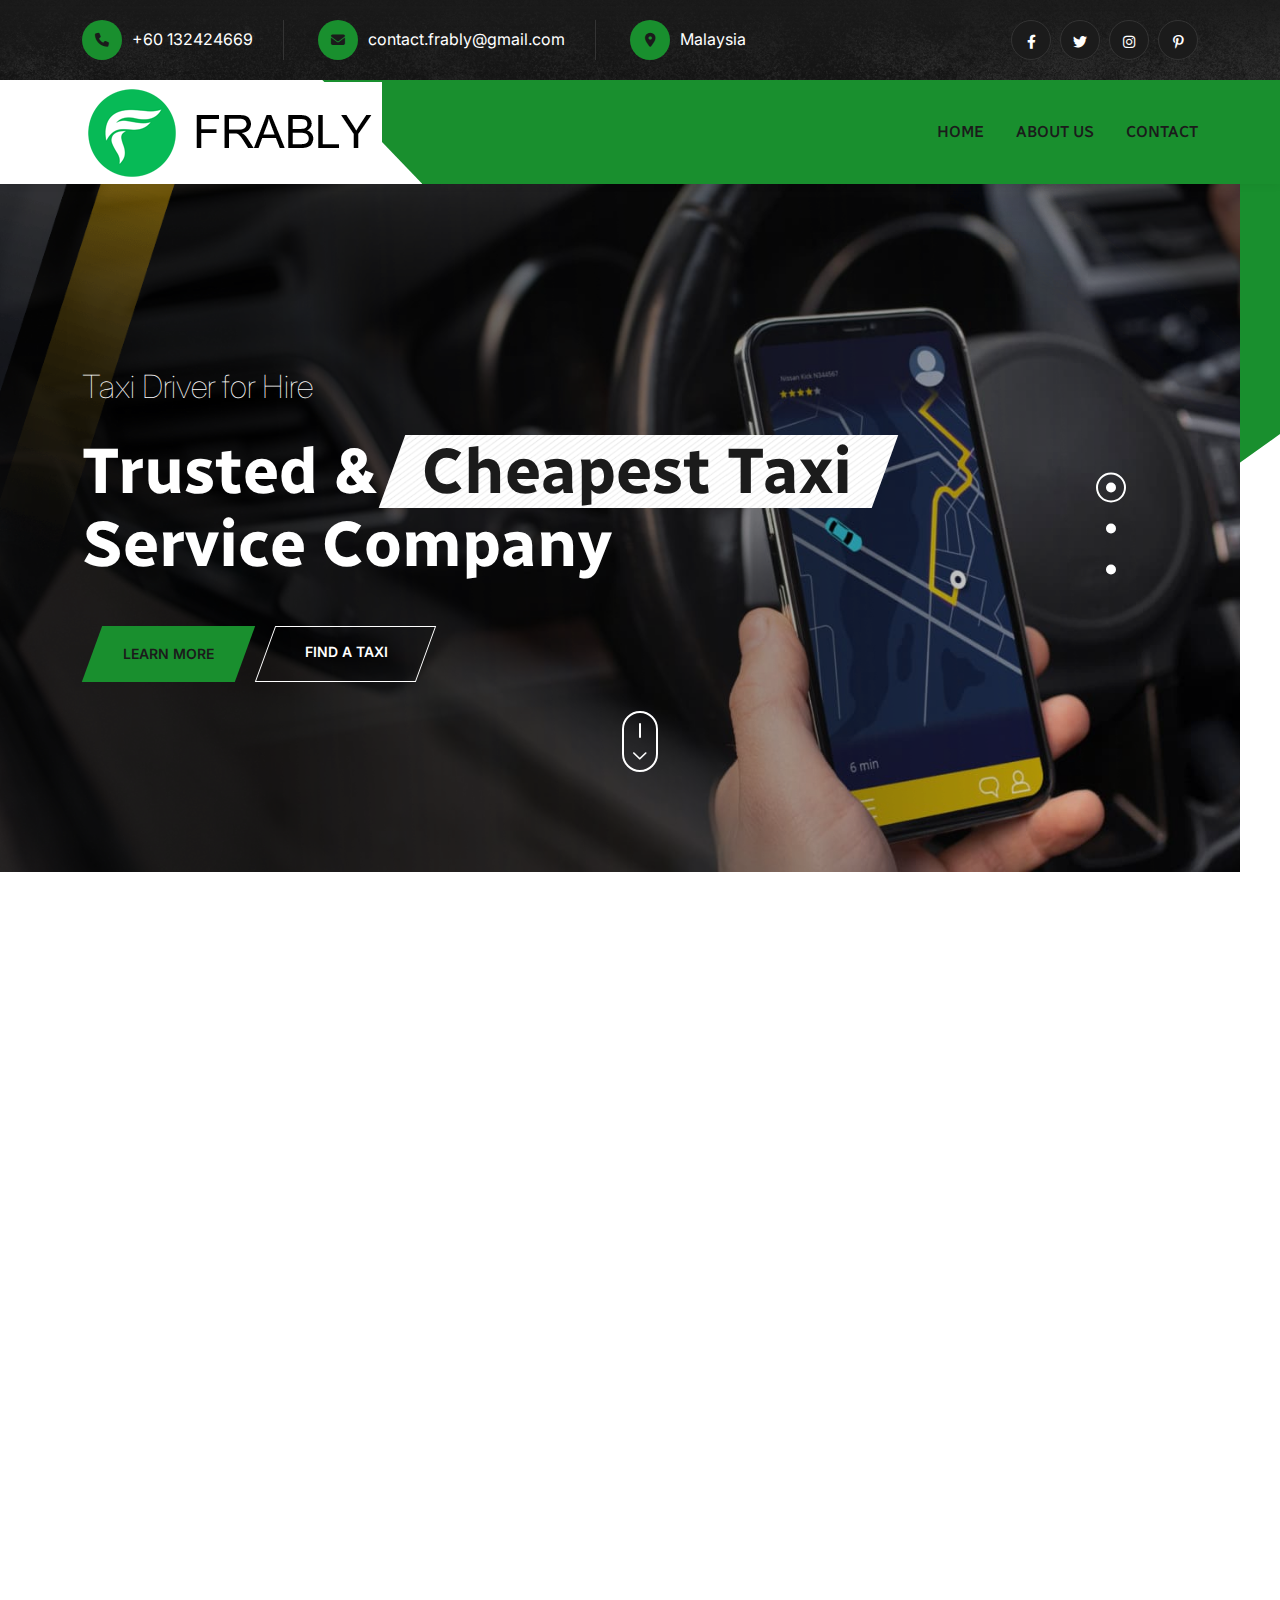
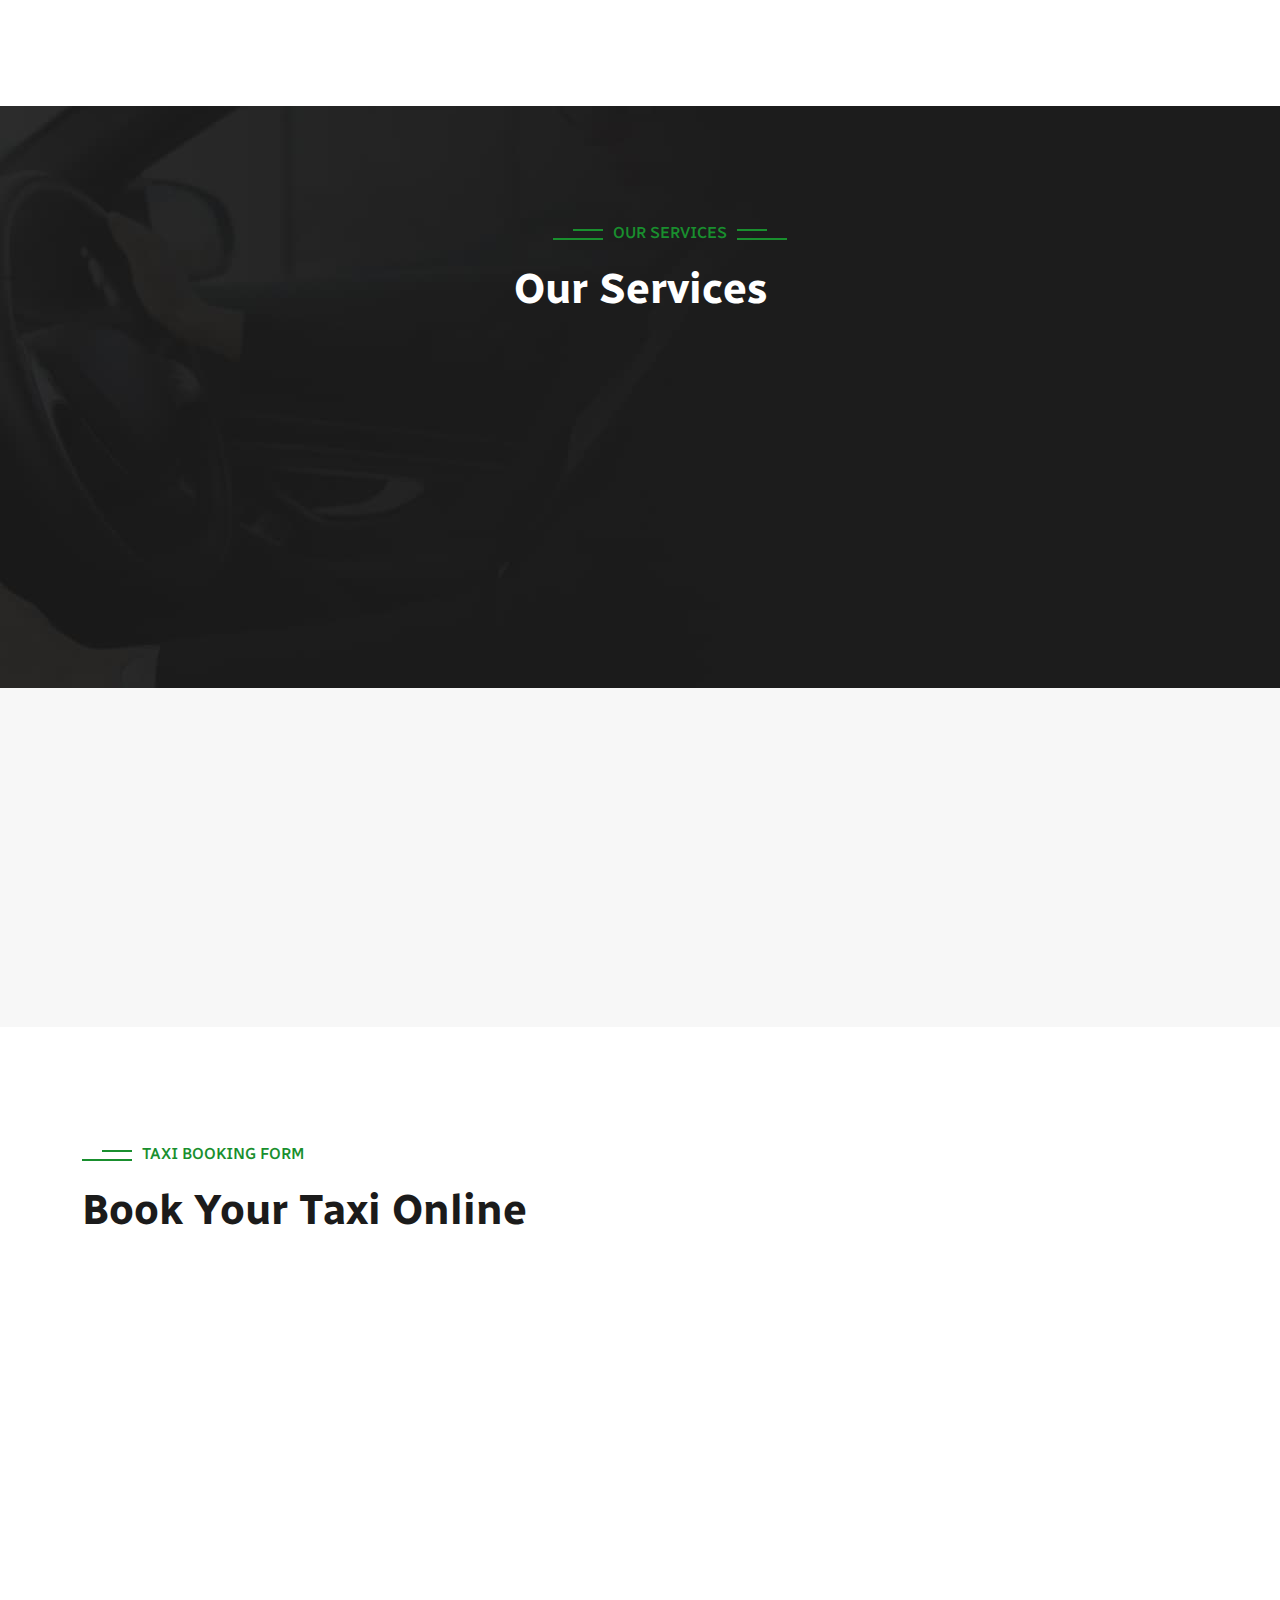
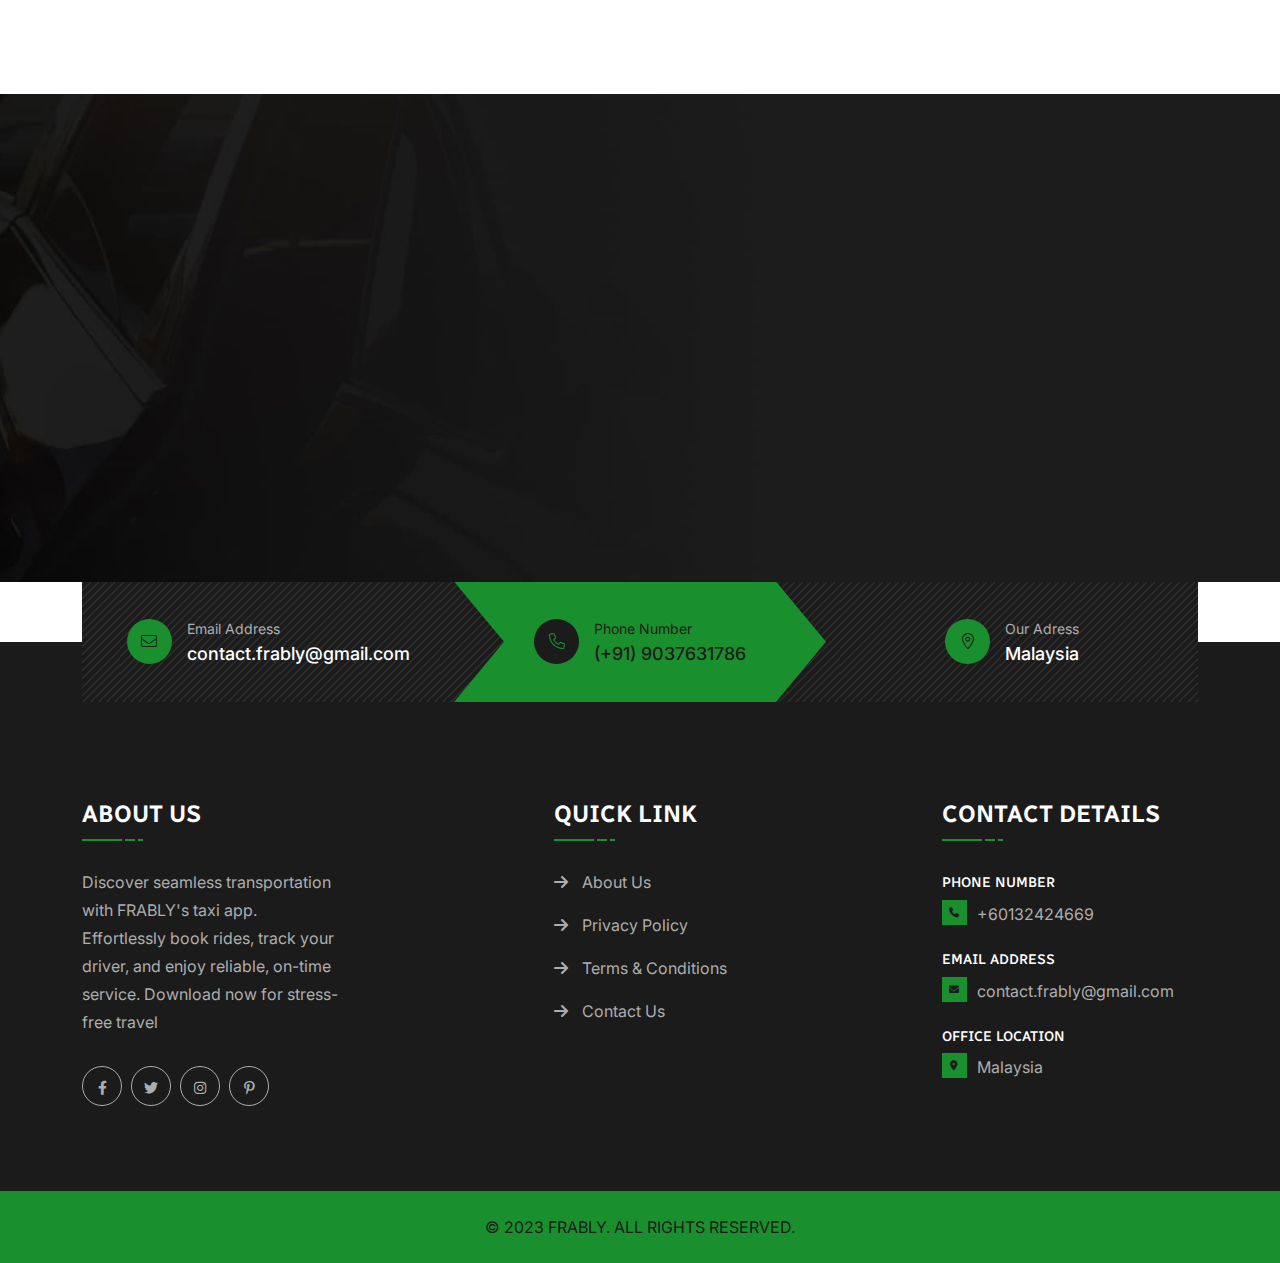
==== commit d24fe0ee: "Update index.html" ====
--- a/index.html
+++ b/index.html
@@ -90,7 +90,7 @@
             <div class="menu-top">
                <div class="container">
                   <div class="row align-items-center justify-content-center justify-content-sm-between">
-                     <div class="col-auto d-none d-sm-block"><a class="header-link" href="tel:+88001152256"><i class="icon-btn fas fa-phone"></i>+60 132424669</a> <a class="header-link d-none d-lg-inline-block" href="mailto:info@anob-taxi.com"><i class="icon-btn fas fa-envelope"></i>info@frablytaxi.com</a> <a class="header-link d-none d-xl-inline-block" href="https://www.google.com/maps"><i class="icon-btn fas fa-location-dot"></i>Malaysia</a></div>
+                     <div class="col-auto d-none d-sm-block"><a class="header-link" href="tel:+88001152256"><i class="icon-btn fas fa-phone"></i>+60 132424669</a> <a class="header-link d-none d-lg-inline-block" href="mailto:info@anob-taxi.com"><i class="icon-btn fas fa-envelope"></i>contact.frably@gmail.com</a> <a class="header-link d-none d-xl-inline-block" href="https://www.google.com/maps"><i class="icon-btn fas fa-location-dot"></i>Malaysia</a></div>
                      <div class="col-auto">
                         <div class="th-social"><a target="_blank" href="https://facebook.com/"><i class="fab fa-facebook-f"></i></a> <a target="_blank" href="https://twitter.com/"><i class="fab fa-twitter"></i></a> <a target="_blank" href="https://instagram.com/"><i class="fab fa-instagram"></i></a> <a target="_blank" href="https://pinterest.com/"><i class="fab fa-pinterest-p"></i></a></div>
                      </div>
@@ -321,7 +321,7 @@
                   <div class="info-card_icon"><i class="fal fa-envelope"></i></div>
                   <div class="info-card_content">
                      <p class="info-card_text">Email Address</p>
-                     <a href="mailto:info@example.com" class="info-card_link">info@frablytaxi.com</a>
+                     <a href="mailto:info@example.com" class="info-card_link">contact.frably@gmail.com</a>
                   </div>
                </div>
                <div class="info-card style3 active">
@@ -375,7 +375,7 @@
                            <h4 class="footer-info-title">Phone Number</h4>
                            <p class="footer-info"><i class="fa-sharp fa-solid fa-phone"></i><a class="text-inherit" href="tel:+60132424669">+60132424669</a></p>
                            <h4 class="footer-info-title">Email Address</h4>
-                           <p class="footer-info"><i class="fas fa-envelope"></i><a class="text-inherit" href="mailto:info@email.com">info@frablytaxi.com</a></p>
+                           <p class="footer-info"><i class="fas fa-envelope"></i><a class="text-inherit" href="mailto:info@email.com">contact.frably@gmail.com</a></p>
                            <h4 class="footer-info-title">Office Location</h4>
                            <p class="footer-info"><i class="fas fa-map-marker-alt"></i>Malaysia</p>
                         </div>
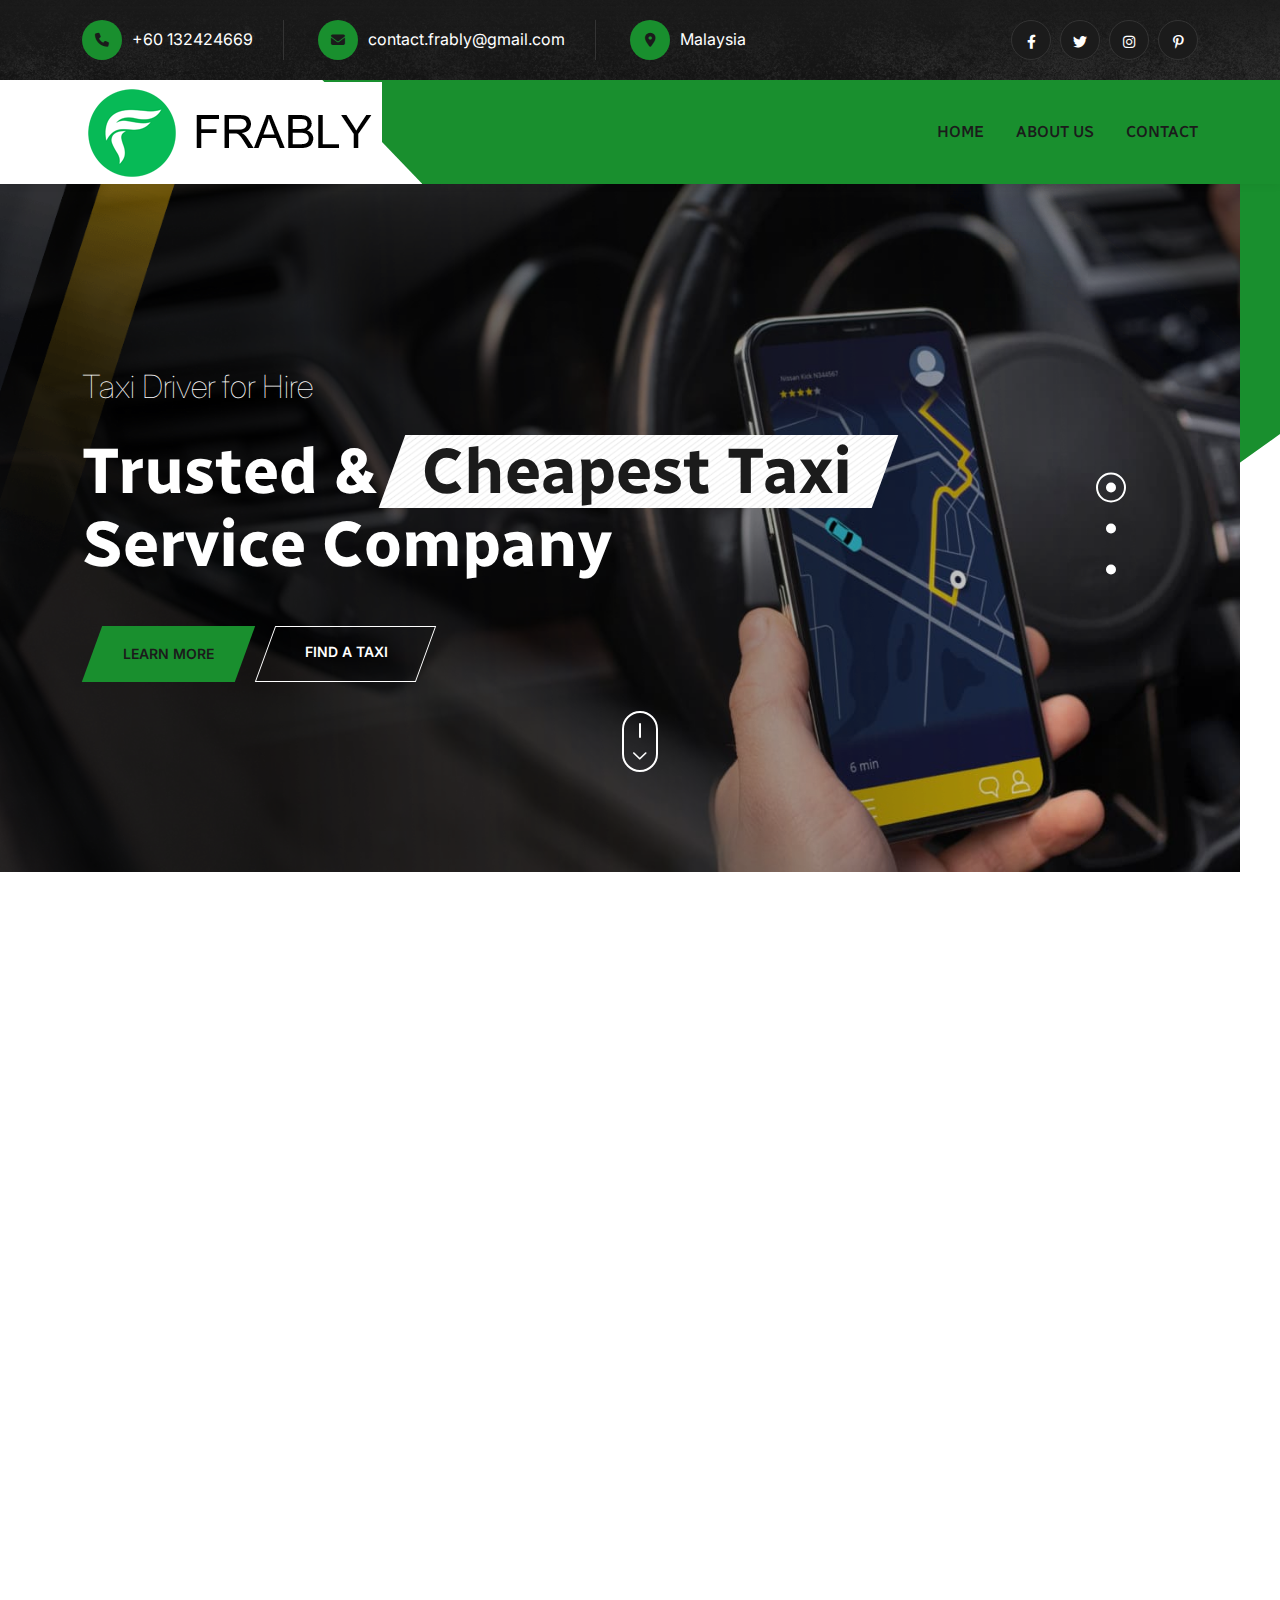
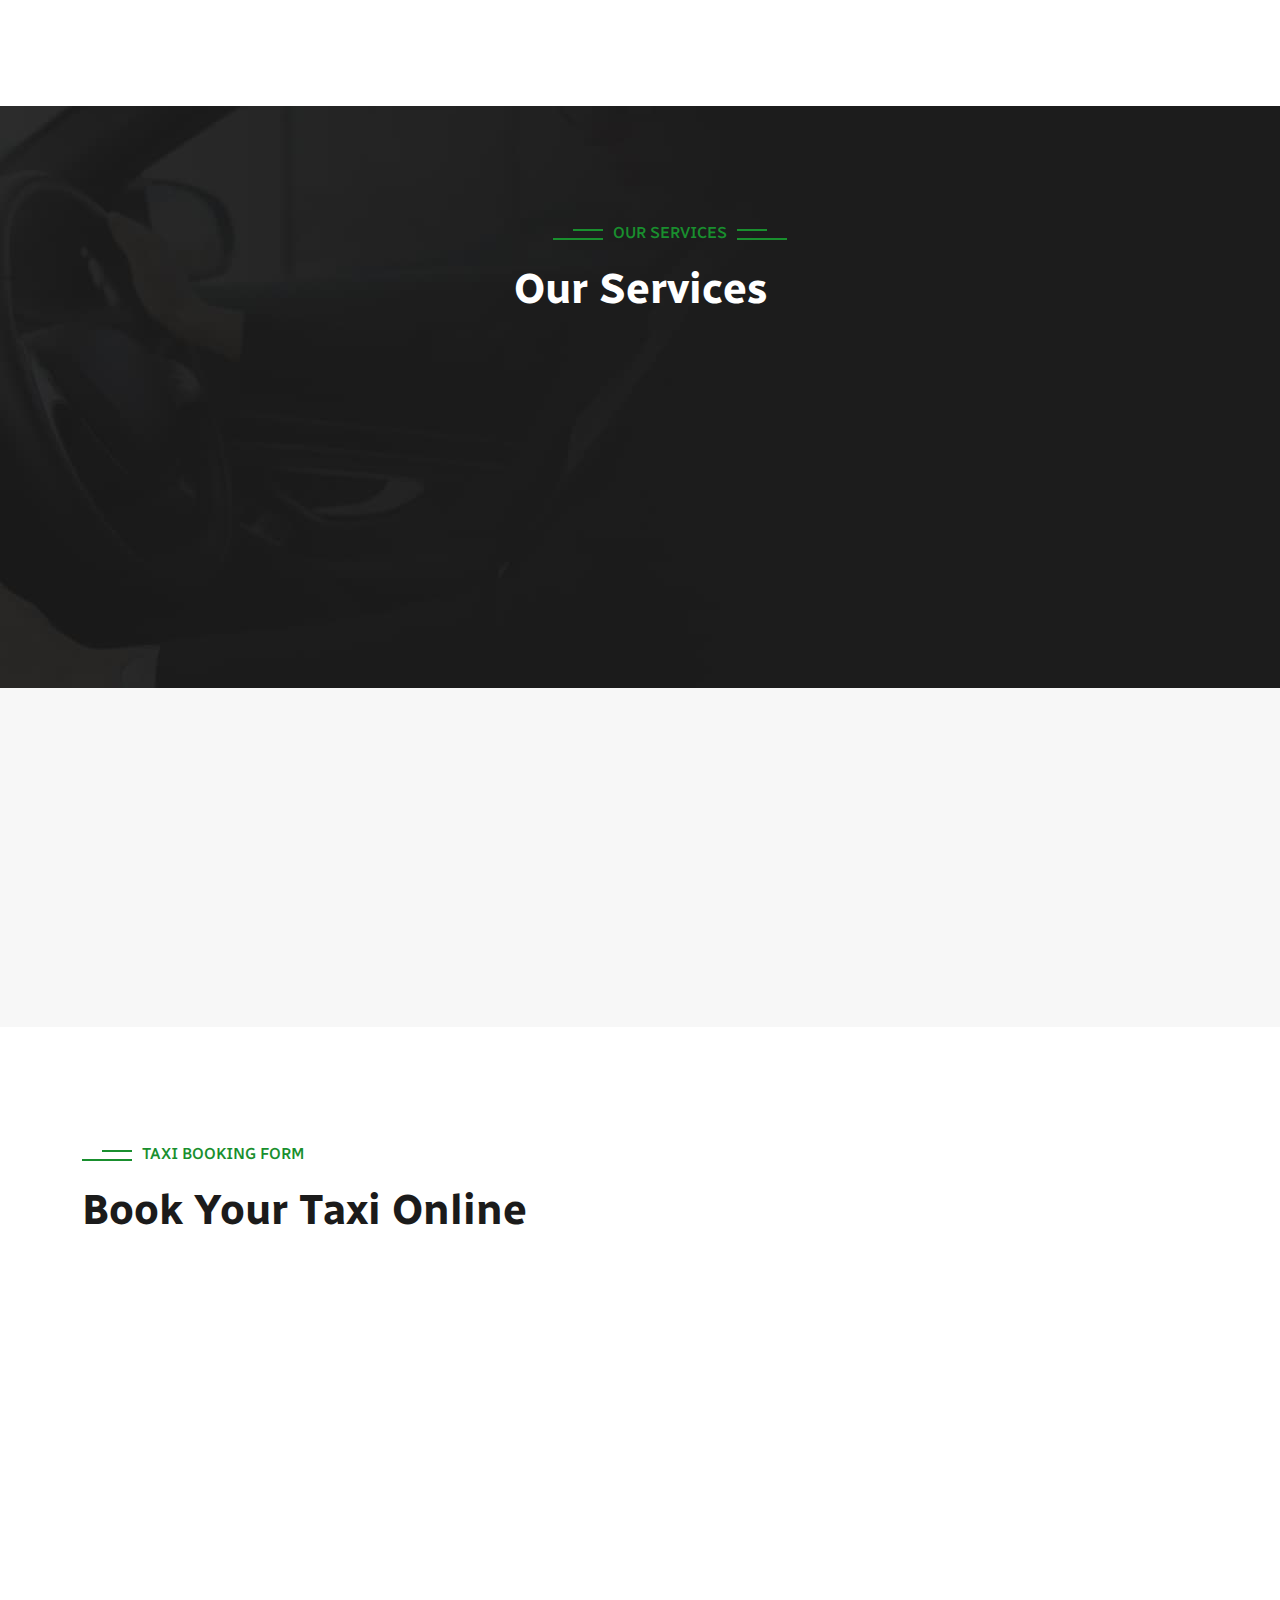
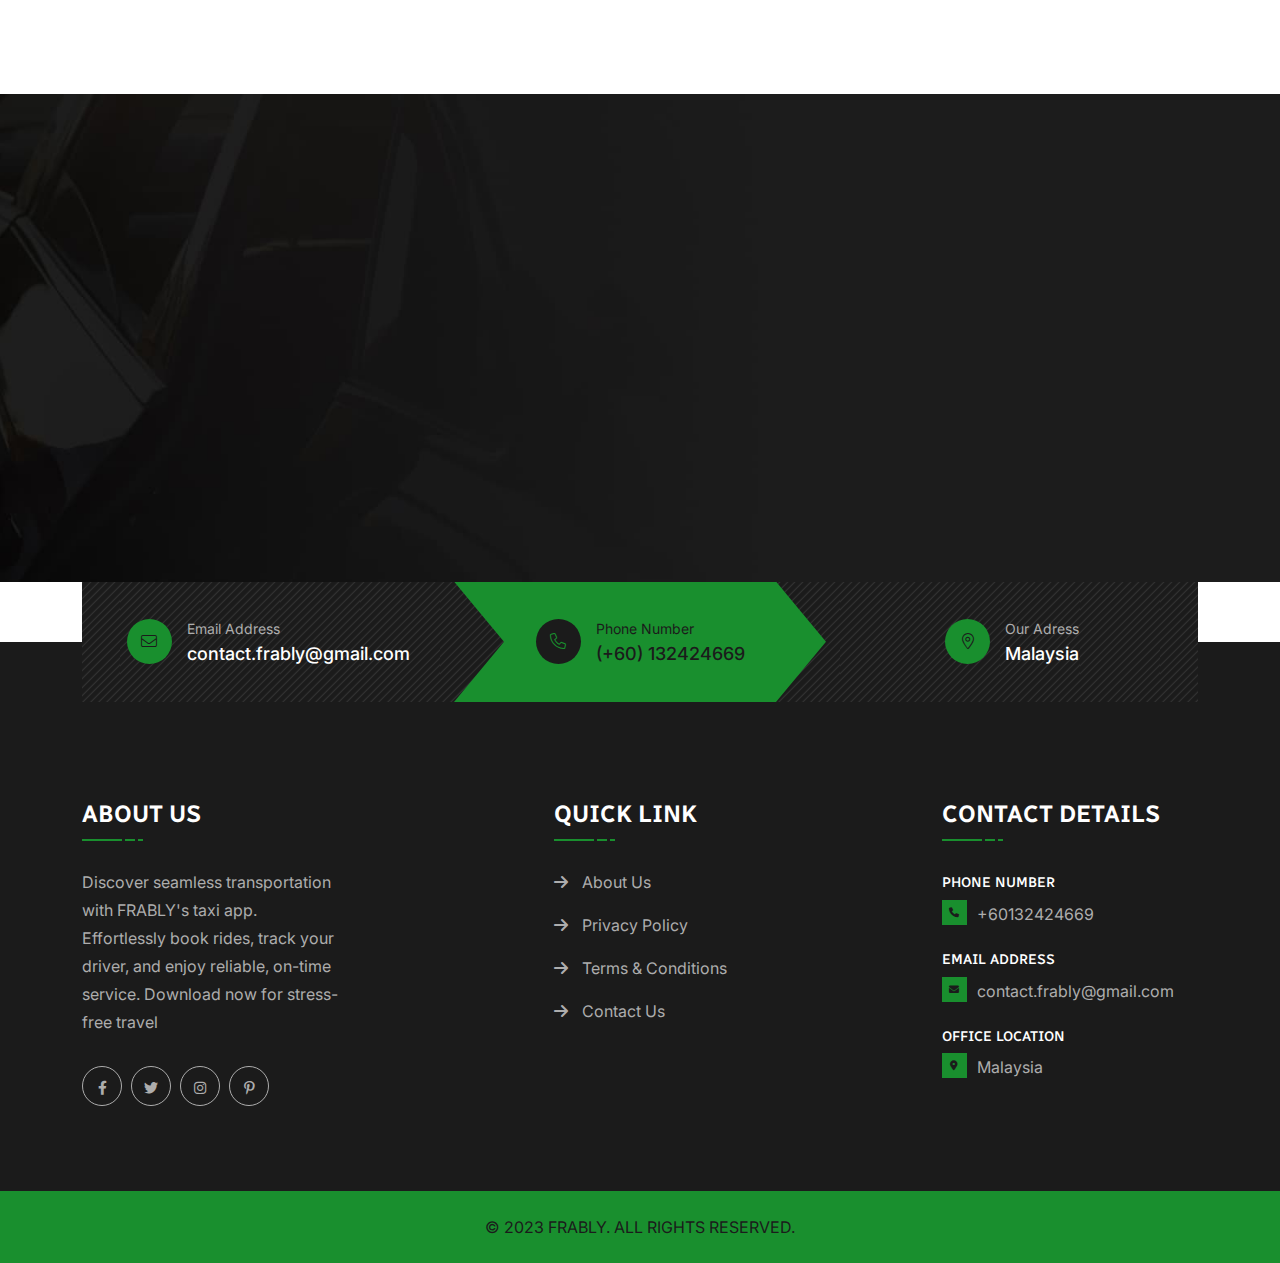
==== commit 26ef0a5b: "Update index.html" ====
--- a/index.html
+++ b/index.html
@@ -328,7 +328,7 @@
                   <div class="info-card_icon"><i class="fal fa-phone"></i></div>
                   <div class="info-card_content">
                      <p class="info-card_text">Phone Number</p>
-                     <a href="tel:+46825476243" class="info-card_link">(+91) 9037631786</a>
+                     <a href="tel:+46825476243" class="info-card_link">(+60) 132424669</a>
                   </div>
                </div>
                <div class="info-card style3">
